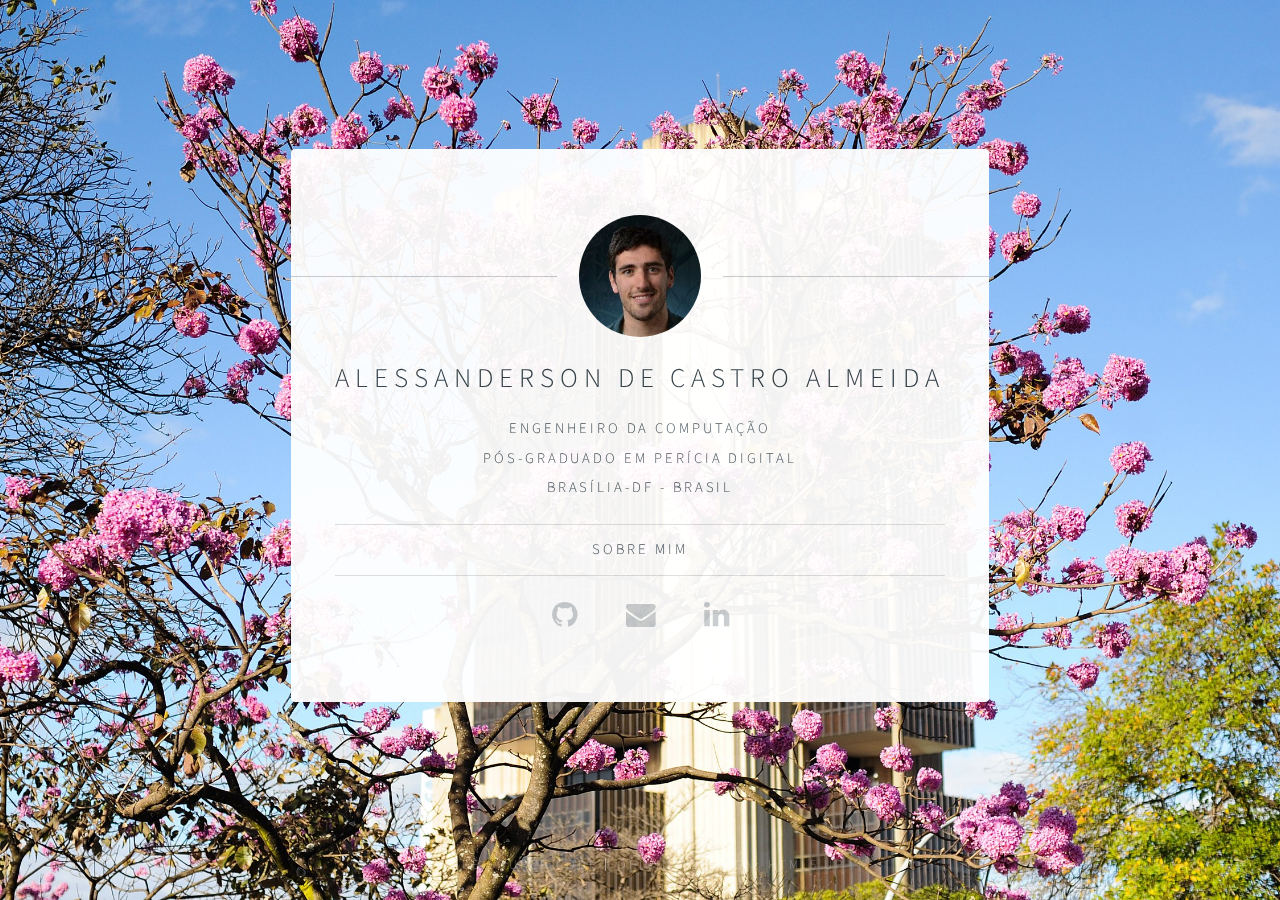
==== index.html @ b4236caa "Initial commit" ====
<!DOCTYPE HTML>
<!--
  Site design based on:
    ==========================
    Identity by HTML5 UP
    html5up.net | @n33co
    Free for personal and commercial use under the CCA 3.0 license (html5up.net/license)
    ==========================
    Flipping card, e-mail, projects and general hacking by Phil Ewels.
-->
<html>
    <head>
        <title>Alessanderson de Castro Almeida</title>
        <meta charset="utf-8" />
        <meta name="viewport" content="width=device-width, initial-scale=1" />
        <!--[if lte IE 8]><script src="assets/js/html5shiv.js"></script><![endif]-->
        <link rel="stylesheet" href="assets/css/main.css" />
        <!--[if lte IE 9]><link rel="stylesheet" href="assets/css/ie9.css" /><![endif]-->
        <!--[if lte IE 8]><link rel="stylesheet" href="assets/css/ie8.css" /><![endif]-->
        <noscript><link rel="stylesheet" href="assets/css/noscript.css" /></noscript>
    </head>
    <body class="is-loading">

        <!-- Wrapper -->
            <div id="wrapper">

                <!-- Main -->
                <div id="main">
                    <div class="front">
                        <header>
                            <span class="avatar"><img src="images/alessanderson.jpg" width="122" height="122" /></span>
                            <h1>Alessanderson de Castro Almeida</h1>
                            <p>Engenheiro da Computa&ccedil;&atilde;o <br />
                                P&oacute;s-Graduado em Per&iacute;cia Digital <br />
                                Bras&iacute;lia-DF - Brasil
                            </p>
                        </header>
                        
                        <nav>
                            <!-- <a href="#">Artigos</a> -->
                            <a href="#aboutme" class="flipper">Sobre Mim</a>
                            <!-- <a href="#publications" class="flipper">Publica&ccedil;&otilde;es</a> -->
                        </nav>
                        
                        <footer>
                            <ul class="icons">
                                <li><a href="https://github.com/alessanderson/" class="fa-github">GitHub: @alessanderson</a></li>
                                <li><a href="mailto:contato@alessanderson.com.br" class="fa-envelope">contato(@)alessanderson.com.br</a></li>
                                <li><a href="https://linkedin.com/in/alessanderson" class="fa-linkedin">LinkedIn</a></li>
                            </ul>
                            <span id="linkHoverText"></span>
                        </footer>
                    
                    </div>
                    <div class="back">
                        <section id="aboutme">
                            <header>
                                <span class="avatar"><img src="images/cody.jpg" width="122" height="122" /></span>
                            </header>
                            <div class="card_wrapper">
                                <p> 
                                    Experi&ecirc;ncia em atividades de TIC (tecnologia da informa&ccedil;&atilde;o e comunica&ccedil;&otilde;es) no servi&ccedil;o p&uacute;blico brasileiro desde 2008. <br />
                                    Foco em atividades relacionadas &agrave; infraestrutura e seguran&ccedil;a de TIC. <br/>
                                    Mais detalhes na minha p&aacute;gina do <a href="https://linkedin.com/in/alessanderson">LinkedIn</a> 
                                </p>
                            <a href="#" class="button flipper">Voltar</a>
                            </div>
                        </section>
                        
                        <section id="publications" style="display:none;">
                            <h2>Publica&ccedil;&otilde;es</h2>
                            <div class="card_wrapper">
                                <h3>2019</h3>
                                  <li><a href="#">Publicacao1</a></li>
                                  <li><a href="#">Publicacao2</a></li>
                                  <h3>2020</h3>
                                  <li><a href="#">Publicacao3></li>
                                  <li><a href="#">Publicacao4></li>
                                  <h3>2021</h3>
                                  <li><a href="#">Publicacao5></li>
                            </div>
                            <a href="#" class="button flipper">Back</a>
                        </section>
                    </div>
                </div>

                <!-- Footer -->
                    <footer id="footer">
                        <ul class="copyright">
                            <li><a href="https://github.com/alessanderson/alessanderson.github.io">See source code</a></li><li>Original Design: <a href="http://html5up.net">HTML5 UP</a></li>
                        </ul>
                    </footer>

            </div>
            <script src="https://ajax.googleapis.com/ajax/libs/jquery/1.12.2/jquery.min.js"></script>
            <script src="assets/js/main.js"></script>

    </body>
</html>
---- assets/css/main.css ----
@charset "UTF-8";
@import url(font-awesome.min.css);
@import url("http://fonts.googleapis.com/css?family=Source+Sans+Pro:300,600");

/*
	Identity by HTML5 UP
	html5up.net | @n33co
	Free for personal and commercial use under the CCA 3.0 license (html5up.net/license)
*/

/* Reset */

	html, body, div, span, applet, object, iframe, h1, h2, h3, h4, h5, h6, p, blockquote, pre, a, abbr, acronym, address, big, cite, code, del, dfn, em, img, ins, kbd, q, s, samp, small, strike, strong, sub, sup, tt, var, b, u, i, center, dl, dt, dd, ol, ul, li, fieldset, form, label, legend, table, caption, tbody, tfoot, thead, tr, th, td, article, aside, canvas, details, embed, figure, figcaption, footer, header, hgroup, menu, nav, output, ruby, section, summary, time, mark, audio, video {
		margin: 0;
		padding: 0;
		border: 0;
		font-size: 100%;
		font: inherit;
		vertical-align: baseline;
	}

	article, aside, details, figcaption, figure, footer, header, hgroup, menu, nav, section {
		display: block;
	}

	body {
		line-height: 1;
	}

	ol, ul {
		list-style: none;
	}

	blockquote, q {
		quotes: none;
	}

	blockquote:before, blockquote:after, q:before, q:after {
		content: '';
		content: none;
	}

	table {
		border-collapse: collapse;
		border-spacing: 0;
	}

	body {
		-webkit-text-size-adjust: none;
	}

/* Box Model */

	*, *:before, *:after {
		-moz-box-sizing: border-box;
		-webkit-box-sizing: border-box;
		box-sizing: border-box;
	}

/* Basic */

	@media screen and (max-width: 480px) {

		html, body {
			min-width: 320px;
		}

	}

	body.is-loading *, body.is-loading *:before, body.is-loading *:after {
		-moz-animation: none !important;
		-webkit-animation: none !important;
		-ms-animation: none !important;
		animation: none !important;
		-moz-transition: none !important;
		-webkit-transition: none !important;
		-ms-transition: none !important;
		transition: none !important;
	}

	html {
		height: 100%;
	}

	body {
		height: 100%;
		background-color: #ffffff;
		background-image: url("../../images/bg.jpg");
		background-image: url("../../images/bg.jpg");
		background-image: url("../../images/bg.jpg");
		background-image: url("../../images/bg.jpg");
		background-repeat: no-repeat;
		background-size:  cover;
		background-position: top center;
		background-attachment: fixed;
	}

		body:after {
			content: '';
			display: block;
			position: fixed;
			top: 0;
			left: 0;
			width: 100%;
			height: inherit;
			opacity: 0;
			z-index: 1;
			background-color: #ffffff;
			background-image: url("images/overlay.png"), -moz-linear-gradient(60deg, rgba(255, 165, 150, 0.5) 5%, rgba(0, 228, 255, 0.35));
			background-image: url("images/overlay.png"), -webkit-linear-gradient(60deg, rgba(255, 165, 150, 0.5) 5%, rgba(0, 228, 255, 0.35));
			background-image: url("images/overlay.png"), -ms-linear-gradient(60deg, rgba(255, 165, 150, 0.5) 5%, rgba(0, 228, 255, 0.35));
			background-image: url("images/overlay.png"), linear-gradient(60deg, rgba(255, 165, 150, 0.5) 5%, rgba(0, 228, 255, 0.35));
			background-repeat: repeat,			no-repeat;
			background-size: 100px 100px, cover;
			background-position: top left,		center center;
			-moz-transition: opacity 1.75s ease-out;
			-webkit-transition: opacity 1.75s ease-out;
			-ms-transition: opacity 1.75s ease-out;
			transition: opacity 1.75s ease-out;
		}

		body.is-loading:after {
			opacity: 1;
		}

/* Type */

	body, input, select, textarea, button {
		color: #414f57;
		font-family: "Source Sans Pro", Helvetica, sans-serif;
		font-size: 14pt;
		font-weight: 300;
		line-height: 2;
		letter-spacing: 0.2em;
		text-transform: uppercase;
	}
	input, select, textarea {
		text-transform: none !important;
		letter-spacing: 1px;
		font-size: 0.6em;
		line-height: 1.5em;
	}

		@media screen and (max-width: 1680px) {

			body, input, select, textarea, button {
				font-size: 11pt;
			}

		}

		@media screen and (max-width: 480px) {

			body, input, select, textarea, button {
				font-size: 10pt;
				line-height: 1.75;
			}

		}

	a {
		-moz-transition: color 0.2s ease, border-color 0.2s ease, background-color 0.2s ease;
		-webkit-transition: color 0.2s ease, border-color 0.2s ease, background-color 0.2s ease;
		-ms-transition: color 0.2s ease, border-color 0.2s ease, background-color 0.2s ease;
		transition: color 0.2s ease, border-color 0.2s ease, background-color 0.2s ease;
		color: inherit;
		text-decoration: none;
	}

		a:before {
			-moz-transition: color 0.2s ease, text-shadow 0.2s ease;
			-webkit-transition: color 0.2s ease, text-shadow 0.2s ease;
			-ms-transition: color 0.2s ease, text-shadow 0.2s ease;
			transition: color 0.2s ease, text-shadow 0.2s ease;
		}

		a:hover {
			color: #58E0FD;
		}

	strong, b {
		color: #313f47;
	}

	em, i {
		font-style: italic;
	}

	p {
		margin: 0 0 1.5em 0;
	}

	h1, h2, h3, h4, h5, h6 {
		color: #313f47;
		line-height: 1.5;
		margin: 0 0 0.75em 0;
	}

		h1 a, h2 a, h3 a, h4 a, h5 a, h6 a {
			color: inherit;
			text-decoration: none;
		}

	h1 {
		font-size: 1.85em;
		letter-spacing: 0.22em;
		margin: 0 0 0.525em 0;
	}

	h2 {
		font-size: 1.25em;
	}

	h3 {
		font-size: 1em;
	}

	h4 {
		font-size: 1em;
	}

	h5 {
		font-size: 1em;
	}

	h6 {
		font-size: 1em;
	}

	@media screen and (max-width: 480px) {

		h1 {
			font-size: 1.65em;
		}

	}

	sub {
		font-size: 0.8em;
		position: relative;
		top: 0.5em;
	}

	sup {
		font-size: 0.8em;
		position: relative;
		top: -0.5em;
	}

	hr {
		border: 0;
		border-bottom: solid 1px #c8cccf;
		margin: 3em 0;
	}

/* Form */

	form {
		margin: 0 0 1.5em 0;
	}

		form > .field {
			margin: 0 0 1.5em 0;
		}

			form > .field > :last-child {
				margin-bottom: 0;
			}

	label {
		color: #313f47;
		display: block;
		font-size: 0.9em;
		margin: 0 0 0.75em 0;
	}

	input[type="text"],
	input[type="password"],
	input[type="email"],
	input[type="tel"],
	select,
	textarea {
		-moz-appearance: none;
		-webkit-appearance: none;
		-ms-appearance: none;
		appearance: none;
		border-radius: 4px;
		border: solid 1px #c8cccf;
		color: inherit;
		display: block;
		outline: 0;
		padding: 0 1em;
		text-decoration: none;
		width: 100%;
	}

		input[type="text"]:invalid,
		input[type="password"]:invalid,
		input[type="email"]:invalid,
		input[type="tel"]:invalid,
		select:invalid,
		textarea:invalid {
			box-shadow: none;
		}

		input[type="text"]:focus,
		input[type="password"]:focus,
		input[type="email"]:focus,
		input[type="tel"]:focus,
		select:focus,
		textarea:focus {
			border-color: #58E0FD;
		}

	.select-wrapper {
		text-decoration: none;
		display: block;
		position: relative;
	}

		.select-wrapper:before {
			content: "";
			-moz-osx-font-smoothing: grayscale;
			-webkit-font-smoothing: antialiased;
			font-family: FontAwesome;
			font-style: normal;
			font-weight: normal;
			text-transform: none !important;
		}

		.select-wrapper:before {
			color: #c8cccf;
			display: block;
			height: 2.75em;
			line-height: 2.75em;
			pointer-events: none;
			position: absolute;
			right: 0;
			text-align: center;
			top: 0;
			width: 2.75em;
		}

		.select-wrapper select::-ms-expand {
			display: none;
		}

	input[type="text"],
	input[type="password"],
	input[type="email"],
	select {
		height: 2.75em;
	}

	textarea {
		padding: 0.75em 1em;
	}

	input[type="checkbox"],
	input[type="radio"] {
		-moz-appearance: none;
		-webkit-appearance: none;
		-ms-appearance: none;
		appearance: none;
		display: block;
		float: left;
		margin-right: -2em;
		opacity: 0;
		width: 1em;
		z-index: -1;
	}

		input[type="checkbox"] + label,
		input[type="radio"] + label {
			text-decoration: none;
			color: #414f57;
			cursor: pointer;
			display: inline-block;
			font-size: 1em;
			font-weight: 300;
			padding-left: 2.4em;
			padding-right: 0.75em;
			position: relative;
		}

			input[type="checkbox"] + label:before,
			input[type="radio"] + label:before {
				-moz-osx-font-smoothing: grayscale;
				-webkit-font-smoothing: antialiased;
				font-family: FontAwesome;
				font-style: normal;
				font-weight: normal;
				text-transform: none !important;
			}

			input[type="checkbox"] + label:before,
			input[type="radio"] + label:before {
				border-radius: 4px;
				border: solid 1px #c8cccf;
				content: '';
				display: inline-block;
				height: 1.65em;
				left: 0;
				line-height: 1.58125em;
				position: absolute;
				text-align: center;
				top: 0.15em;
				width: 1.65em;
			}

		input[type="checkbox"]:checked + label:before,
		input[type="radio"]:checked + label:before {
			color: #58E0FD;
			content: '\f00c';
		}

		input[type="checkbox"]:focus + label:before,
		input[type="radio"]:focus + label:before {
			border-color: #58E0FD;
		}

	input[type="checkbox"] + label:before {
		border-radius: 4px;
	}

	input[type="radio"] + label:before {
		border-radius: 100%;
	}

	::-webkit-input-placeholder {
		color: #616f77 !important;
		opacity: 1.0;
	}

	:-moz-placeholder {
		color: #616f77 !important;
		opacity: 1.0;
	}

	::-moz-placeholder {
		color: #616f77 !important;
		opacity: 1.0;
	}

	:-ms-input-placeholder {
		color: #616f77 !important;
		opacity: 1.0;
	}

	.formerize-placeholder {
		color: #616f77 !important;
		opacity: 1.0;
	}
	
	.g-recaptcha div div {
		margin: 0 auto;
	}

/* Icon */

	.icon {
		text-decoration: none;
		position: relative;
		border-bottom: none;
	}

		.icon:before {
			-moz-osx-font-smoothing: grayscale;
			-webkit-font-smoothing: antialiased;
			font-family: FontAwesome;
			font-style: normal;
			font-weight: normal;
			text-transform: none !important;
		}

		.icon > .label {
			display: none;
		}

/* List */

	ol {
		list-style: decimal;
		margin: 0 0 1.5em 0;
		padding-left: 1.25em;
	}

		ol li {
			padding-left: 0.25em;
		}

	ul {
		list-style: disc;
		margin: 0 0 1.5em 0;
		padding-left: 1em;
	}

		ul li {
			padding-left: 0.5em;
		}

		ul.alt {
			list-style: none;
			padding-left: 0;
		}

			ul.alt li {
				border-top: solid 1px #c8cccf;
				padding: 0.5em 0;
			}

				ul.alt li:first-child {
					border-top: 0;
					padding-top: 0;
				}

		ul.icons {
			cursor: default;
			list-style: none;
			padding-left: 0;
			margin-top: -0.675em;
			margin-bottom: 0;
		}

			ul.icons li {
				display: inline-block;
				padding: 0.675em 0.5em;
			}

				ul.icons li a {
					text-decoration: none;
					position: relative;
					display: block;
					width: 3.75em;
					height: 3.75em;
					border-radius: 100%;
					line-height: 3.75em;
					overflow: hidden;
					text-align: center;
					text-indent: 3.75em;
					white-space: nowrap;
				}
				
				ul.icons li a svg {
					width: 28px;
					height: 28px;
					position: absolute;
					top: 14px;
					left: 14px;
					fill: #c8cccf;
					-moz-transition: fill 0.2s ease-in-out;
					-webkit-transition: fill 0.2s ease-in-out;
					-ms-transition: fill 0.2s ease-in-out;
					transition: fill 0.2s ease-in-out;
				}
        ul.icons li a.gscholar svg {
          top: 16px;
          left: 12px;
        }

					ul.icons li a:before {
						-moz-osx-font-smoothing: grayscale;
						-webkit-font-smoothing: antialiased;
						font-family: FontAwesome;
						font-style: normal;
						font-weight: normal;
						text-transform: none !important;
						color: #c8cccf;
					}

					ul.icons li a:hover:before {
						color: #acacac;
					}
					ul.icons li a:hover svg {
						fill: #acacac;
					}

					ul.icons li a:before {
						position: absolute;
						top: 1px;
						left: 2px;
						width: inherit;
						height: inherit;
						font-size: 1.85rem;
						line-height: inherit;
						text-align: center;
						text-indent: 0;
					}

					ul.icons li a:hover {
						border-color: #58E0FD;
						background-color: #efefef;
					}
					
					#linkHoverText {
						text-transform: none !important;
						display: inline-block;
						overflow: visible;
					}

			@media screen and (max-width: 480px) {

				ul.icons li a:before {
					font-size: 1.5rem;
				}

			}

		ul.actions {
			cursor: default;
			list-style: none;
			padding-left: 0;
		}

			ul.actions li {
				display: inline-block;
				padding: 0 0.75em 0 0;
				vertical-align: middle;
			}

				ul.actions li:last-child {
					padding-right: 0;
				}

	dl {
		margin: 0 0 1.5em 0;
	}

		dl dt {
			display: block;
			margin: 0 0 0.75em 0;
		}

		dl dd {
			margin-left: 1.5em;
		}
		
		
	
	.card_wrapper {
		overflow-y: scroll;
		height: 330px;
    margin-bottom: 30px;
	}
	.card_wrapper::-webkit-scrollbar {
    -webkit-appearance: none;
    width: 7px;
	}
	.card_wrapper::-webkit-scrollbar-thumb {
    border-radius: 4px;
    background-color: rgba(0,0,0,.1);
    -webkit-box-shadow: 0 0 1px rgba(255,255,255,.1);
	}
	ul.project_list, ul.project_list ul {
		list-style-type: none;
		text-align: left;
		font-size: 1.2em;
		margin: 0;
		padding: 0;
	}
	ul.project_list > li {
		margin-bottom: 30px;
		padding:0;
		line-height: 1.3em;
	}
	ul.project_list li img {
		margin-bottom: -35px;
		margin-right: 5px;
	}
	ul.project_list ul li {
		margin-left: 55px;
		text-transform: none !important;
		letter-spacing: 1px;
		font-size: 0.6em;
		line-height: 1.5em;
	}
	#publications .card_wrapper {
		text-align: left;
		text-transform: none !important;
		letter-spacing: 0.5px;
		line-height: 1.5em;
	}
	#publications h3 {
		font-weight: 600;
		font-size: 1.2em;
		padding-top: 10px;
		border-top: 1px solid #dedede;
	}
	#publications .card_wrapper a {
		text-decoration: underline;
	}
	#publications ul {
		list-style-type: none;
		margin: 0;
		padding: 0;
		font-weight: 600
	}
	#publications ul li {
	  margin-bottom: 30px;
		padding: 0 0 0 10px;
		border-left: 2px solid #dedede;
	}
	#publications ul ul {
		font-weight: 300;
	}
	#publications ul ul li {
		margin-bottom: 0;
		padding: 0;
		border-left: none;
	}
	#publications ul ul li {
	  font-size: 0.9em;
	}
	#publications ul ul li:first-child {
	  font-size: 1em;
	}

	
	

/* Button */

	input[type="submit"],
	input[type="reset"],
	input[type="button"],
	button,
	.button {
		-moz-appearance: none;
		-webkit-appearance: none;
		-ms-appearance: none;
		appearance: none;
		-moz-transition: background-color 0.2s ease-in-out, border-color 0.2s ease-in-out, color 0.2s ease-in-out;
		-webkit-transition: background-color 0.2s ease-in-out, border-color 0.2s ease-in-out, color 0.2s ease-in-out;
		-ms-transition: background-color 0.2s ease-in-out, border-color 0.2s ease-in-out, color 0.2s ease-in-out;
		transition: background-color 0.2s ease-in-out, border-color 0.2s ease-in-out, color 0.2s ease-in-out;
		display: inline-block;
		height: 2.75em;
		line-height: 2.75em;
		padding: 0 1.5em;
		background-color: transparent;
		border-radius: 4px;
		border: solid 1px #c8cccf;
		color: #414f57 !important;
		cursor: pointer;
		text-align: center;
		text-decoration: none;
		white-space: nowrap;
	}

		input[type="submit"]:hover,
		input[type="reset"]:hover,
		input[type="button"]:hover,
		button:hover,
		.button:hover {
			border-color: #58E0FD;
			color: #58E0FD !important;
		}

		input[type="submit"].icon,
		input[type="reset"].icon,
		input[type="button"].icon,
		button.icon,
		.button.icon {
			padding-left: 1.35em;
		}

			input[type="submit"].icon:before,
			input[type="reset"].icon:before,
			input[type="button"].icon:before,
			button.icon:before,
			.button.icon:before {
				margin-right: 0.5em;
			}

		input[type="submit"].fit,
		input[type="reset"].fit,
		input[type="button"].fit,
		button.fit,
		.button.fit {
			display: block;
			width: 100%;
			margin: 0 0 0.75em 0;
		}

		input[type="submit"].small,
		input[type="reset"].small,
		input[type="button"].small,
		button.small,
		.button.small {
			font-size: 0.8em;
		}

		input[type="submit"].big,
		input[type="reset"].big,
		input[type="button"].big,
		button.big,
		.button.big {
			font-size: 1.35em;
		}

		input[type="submit"].disabled, input[type="submit"]:disabled,
		input[type="reset"].disabled,
		input[type="reset"]:disabled,
		input[type="button"].disabled,
		input[type="button"]:disabled,
		button.disabled,
		button:disabled,
		.button.disabled,
		.button:disabled {
			-moz-pointer-events: none;
			-webkit-pointer-events: none;
			-ms-pointer-events: none;
			pointer-events: none;
			opacity: 0.5;
		}

/* Main */

	#main {
		position: relative;
		max-width: 100%;
		min-width: 27em;
		cursor: default;
		text-align: center;
		-moz-transform-origin: 50% 50%;
		-webkit-transform-origin: 50% 50%;
		-ms-transform-origin: 50% 50%;
		transform-origin: 50% 50%;
		-moz-transform: rotateX(0deg);
		-webkit-transform: rotateX(0deg);
		-ms-transform: rotateX(0deg);
		transform: rotateX(0deg);
		-moz-transition: opacity 1s ease, -moz-transform 1s ease;
		-webkit-transition: opacity 1s ease, -webkit-transform 1s ease;
		-ms-transition: opacity 1s ease, -ms-transform 1s ease;
		transition: opacity 1s ease, transform 1s ease;
		
		-webkit-transform-style: preserve-3d;
    -moz-transform-style: preserve-3d;
    -o-transform-style: preserve-3d;
    transform-style: preserve-3d;
    -webkit-transform-origin: 50% 50%;
	}
	
	#main .front, #main .back {
		-webkit-backface-visibility: hidden;
    -moz-backface-visibility: hidden;
    -o-backface-visibility: hidden;
    backface-visibility: hidden;
		opacity: 0.95;
		background: #ffffff;
		border-radius: 4px;
	}
	#main .front {
		z-index:2;
		-webkit-transform: rotateY( 0deg );
    -moz-transform: rotateY( 0deg );
    -o-transform: rotateY( 0deg );
    transform: rotateY( 0deg );
		padding: 4.5em 3em 1.5em;
	}
	#main .back {
		-webkit-transform: rotateY( 180deg );
    -moz-transform: rotateY( 180deg );
    -o-transform: rotateY( 180deg );
    transform: rotateY( 180deg );
		position: absolute;
		top:0;
		left:0;
		width: 100%;
		height: 100%;
		padding: 1.5em 3em 1.5em;
	}
	
	#main.flipped {
		-webkit-transform: rotateY( 180deg );
    -moz-transform: rotateY( 180deg );
    -o-transform: rotateY( 180deg );
    transform: rotateY( 180deg );
	}

		#main .avatar {
			position: relative;
			display: block;
			margin-bottom: 1.5em;
		}

			#main .avatar img {
				display: block;
				margin: 0 auto;
				border-radius: 100%;
				box-shadow: 0 0 0 1.5em #ffffff;
			}

			#main .avatar:before {
				content: '';
				display: block;
				position: absolute;
				top: 50%;
				left: -3em;
				width: calc(100% + 6em);
				height: 1px;
				z-index: -1;
				background: #c8cccf;
			}

		@media screen and (max-width: 480px) {

			#main {
				min-width: 0;
				width: 100%;
				padding: 4em 2em 2.5em 2em ;
			}

				#main .avatar:before {
					left: -2em;
					width: calc(100% + 4em);
				}

		}

		body.is-loading #main {
			opacity: 0;
			-moz-transform: rotateX(15deg);
			-webkit-transform: rotateX(15deg);
			-ms-transform: rotateX(15deg);
			transform: rotateX(15deg);
		}
		
		nav {
			border-top: 1px solid #dedede;
			border-bottom: 1px solid #dedede;
			margin-bottom: 10px;
			padding: 10px 0;
		}
		nav a {
			margin: 0 10px;
		}

/* Footer */

	#footer {
		-moz-align-self: -moz-flex-end;
		-webkit-align-self: -webkit-flex-end;
		-ms-align-self: -ms-flex-end;
		align-self: flex-end;
		width: 100%;
		padding: 1.5em 0 0 0;
		color: rgba(255, 255, 255, 0.3);
		cursor: default;
		text-align: center;
	}

		#footer .copyright {
			margin: 0;
			padding: 0;
			font-size: 0.9em;
			list-style: none;
		}

			#footer .copyright li {
				display: inline-block;
				margin: 0 0 0 0.45em;
				padding: 0 0 0 0.85em;
				border-left: solid 1px rgba(255, 255, 255, 0.5);
				line-height: 1;
			}

				#footer .copyright li:first-child {
					border-left: 0;
				}

/* Wrapper */

	#wrapper {
		display: -moz-flex;
		display: -webkit-flex;
		display: -ms-flex;
		display: flex;
		-moz-align-items: center;
		-webkit-align-items: center;
		-ms-align-items: center;
		align-items: center;
		-moz-justify-content: space-between;
		-webkit-justify-content: space-between;
		-ms-justify-content: space-between;
		justify-content: space-between;
		-moz-flex-direction: column;
		-webkit-flex-direction: column;
		-ms-flex-direction: column;
		flex-direction: column;
		-moz-perspective: 1000px;
		-webkit-perspective: 1000px;
		-ms-perspective: 1000px;
		perspective: 1000px;
		position: relative;
		min-height: 100%;
		padding: 1.5em;
		z-index: 2;
		
		-webkit-perspective: 800px;
		-moz-perspective: 800px;
		-o-perspective: 800px;
		perspective: 800px;
	}

		#wrapper > * {
			z-index: 1;
		}

		#wrapper:before {
			content: '';
			display: block;
		}

		@media screen and (max-width: 360px) {

			#wrapper {
				padding: 0.75em;
			}

		}

		body.is-ie #wrapper {
			height: 100%;
		}
---- assets/css/ie9.css ----
/*
	Identity by HTML5 UP
	html5up.net | @n33co
	Free for personal and commercial use under the CCA 3.0 license (html5up.net/license)
*/

/* Basic */

	body {
		background-image: url("../../images/bg.jpg");
		background-repeat: no-repeat;
		background-size: cover;
		background-position: bottom center;
		background-attachment: fixed;
	}

		body:after {
			display: none;
		}

/* List */

	ul.icons li a:before {
		color: #c8cccf;
	}

	ul.icons li a:hover:before {
		color: #ff7496;
	}

/* Wrapper */

	#wrapper {
		text-align: center;
	}

/* Main */

	#main {
		display: inline-block;
	}
---- assets/css/ie8.css ----
/*
	Identity by HTML5 UP
	html5up.net | @n33co
	Free for personal and commercial use under the CCA 3.0 license (html5up.net/license)
*/

/* List */

	ul.icons li a {
		-ms-behavior: url("assets/js/PIE.htc");
	}

		ul.icons li a:before {
			text-align: center;
			font-size: 26px;
		}

/* Main */

	#main {
		-ms-behavior: url("assets/js/PIE.htc");
	}

		#main .avatar img {
			-ms-behavior: url("assets/js/PIE.htc");
		}

/* Footer */

	#footer {
		color: #fff;
	}

		#footer .copyright li {
			border-left: solid 1px #fff;
		}
---- assets/css/noscript.css ----
/*
	Identity by HTML5 UP
	html5up.net | @n33co
	Free for personal and commercial use under the CCA 3.0 license (html5up.net/license)
*/

/* Basic */

	body:after {
		display: none;
	}

/* Main */

	#main {
		-moz-transform: none !important;
		-webkit-transform: none !important;
		-ms-transform: none !important;
		transform: none !important;
		opacity: 1 !important;
	}
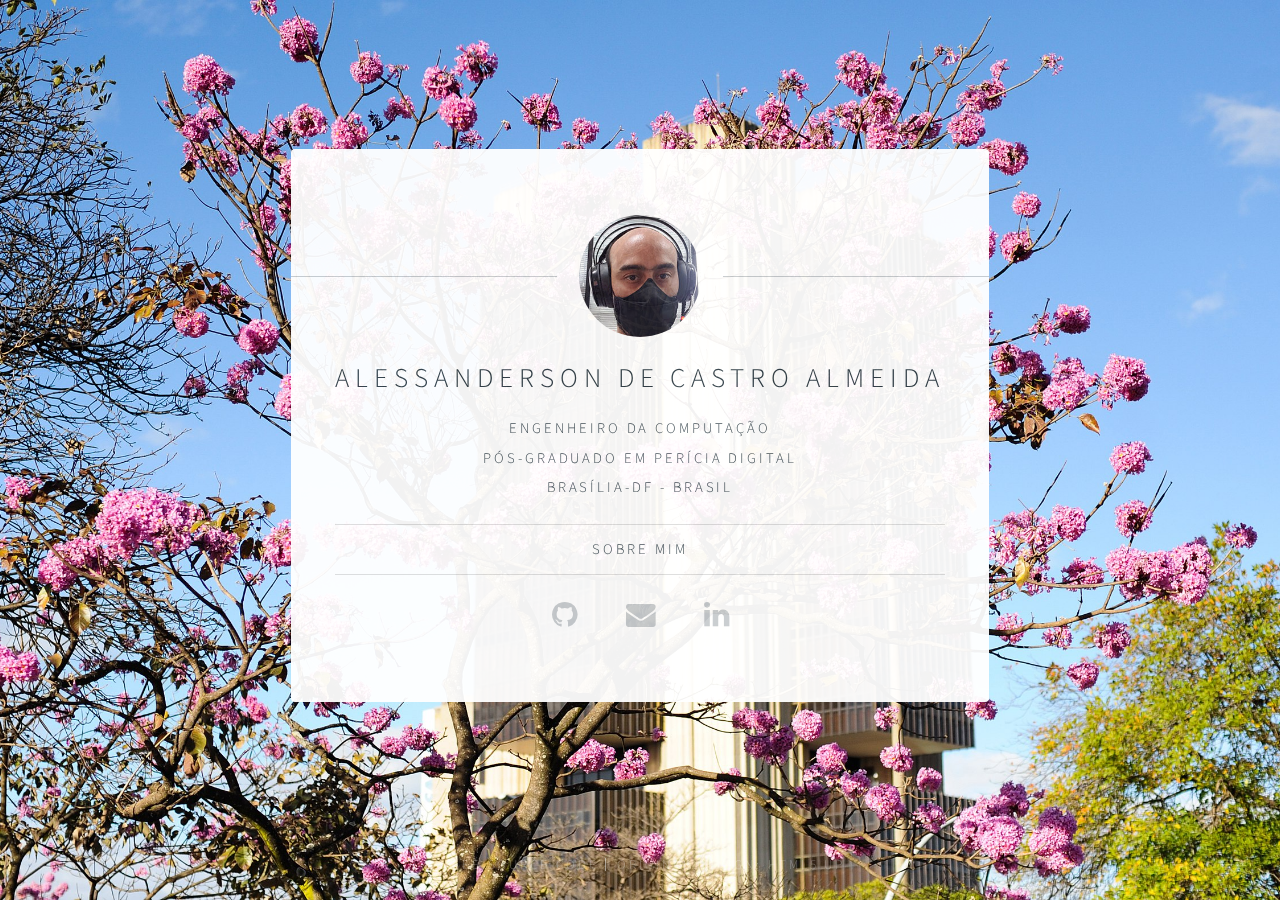
==== commit 73ff0896: "fixing avatar image in flipper" ====
--- a/index.html
+++ b/index.html
@@ -55,7 +55,7 @@
                     <div class="back">
                         <section id="aboutme">
                             <header>
-                                <span class="avatar"><img src="images/cody.jpg" width="122" height="122" /></span>
+                                <span class="avatar"><img src="images/alessanderson.jpg" width="122" height="122" /></span>
                             </header>
                             <div class="card_wrapper">
                                 <p> 
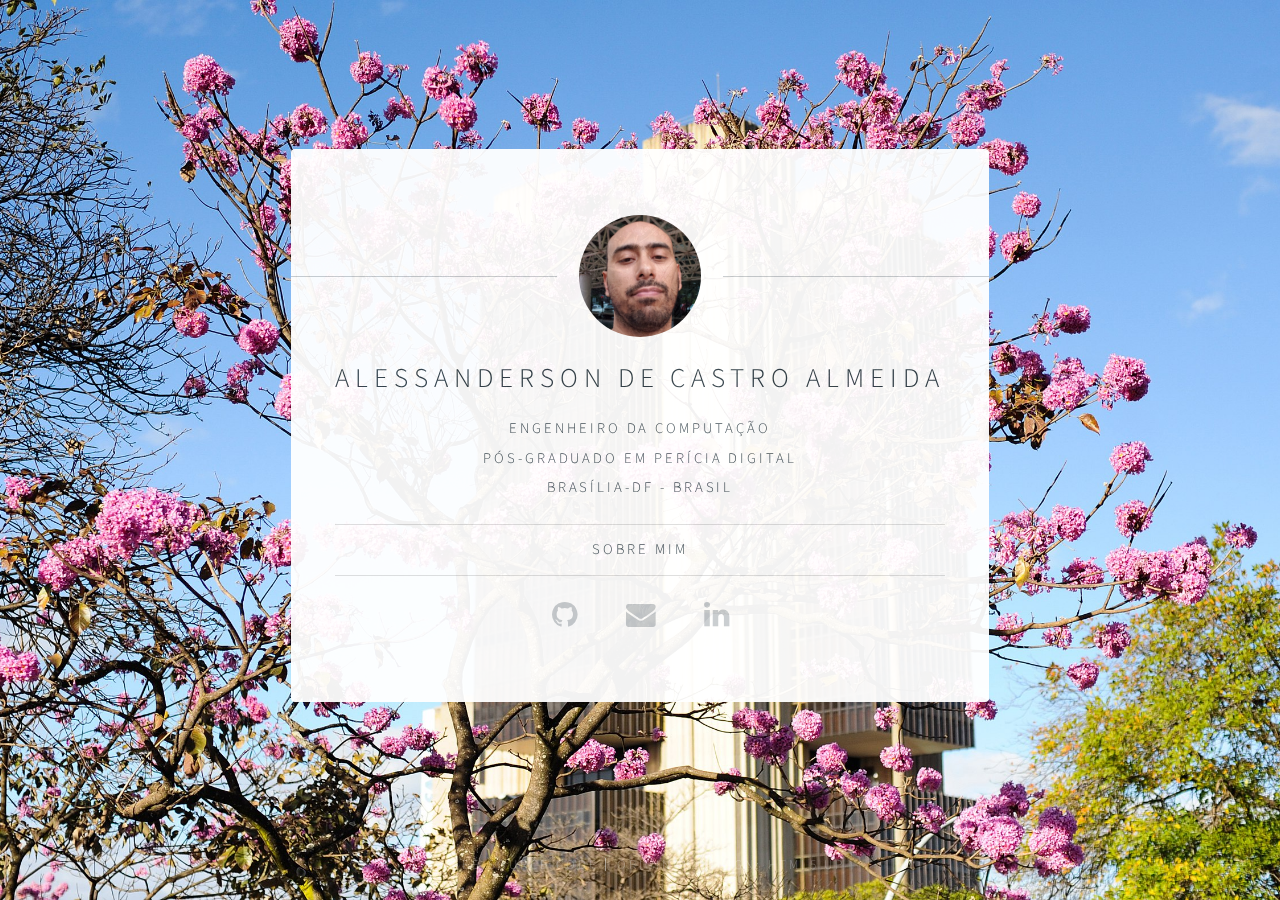
==== commit 05260009: "Change Avatar / Added favicon" ====
--- a/index.html
+++ b/index.html
@@ -1,6 +1,6 @@
 <!DOCTYPE HTML>
 <!--
-  Site design based on:
+Site design based on:
     ==========================
     Identity by HTML5 UP
     html5up.net | @n33co
@@ -10,6 +10,24 @@
 -->
 <html>
     <head>
+        <link rel="apple-touch-icon" sizes="57x57" href="images/apple-icon-57x57.png">
+        <link rel="apple-touch-icon" sizes="60x60" href="images/apple-icon-60x60.png">
+        <link rel="apple-touch-icon" sizes="72x72" href="images/apple-icon-72x72.png">
+        <link rel="apple-touch-icon" sizes="76x76" href="images/apple-icon-76x76.png">
+        <link rel="apple-touch-icon" sizes="114x114" href="images/apple-icon-114x114.png">
+        <link rel="apple-touch-icon" sizes="120x120" href="images/apple-icon-120x120.png">
+        <link rel="apple-touch-icon" sizes="144x144" href="images/apple-icon-144x144.png">
+        <link rel="apple-touch-icon" sizes="152x152" href="images/apple-icon-152x152.png">
+        <link rel="apple-touch-icon" sizes="180x180" href="images/apple-icon-180x180.png">
+        <link rel="icon" type="image/png" sizes="192x192"  href="images/android-icon-192x192.png">
+        <link rel="icon" type="image/png" sizes="32x32" href="images/favicon-32x32.png">
+        <link rel="icon" type="image/png" sizes="96x96" href="images/favicon-96x96.png">
+        <link rel="icon" type="image/png" sizes="16x16" href="images/favicon-16x16.png">
+        <link rel="manifest" href="images/manifest.json">
+        <meta name="msapplication-TileColor" content="#ffffff">
+        <meta name="msapplication-TileImage" content="images/ms-icon-144x144.png">
+        <meta name="theme-color" content="#ffffff">
+        
         <title>Alessanderson de Castro Almeida</title>
         <meta charset="utf-8" />
         <meta name="viewport" content="width=device-width, initial-scale=1" />
@@ -23,12 +41,11 @@
 
         <!-- Wrapper -->
             <div id="wrapper">
-
                 <!-- Main -->
                 <div id="main">
                     <div class="front">
                         <header>
-                            <span class="avatar"><img src="images/alessanderson.jpg" width="122" height="122" /></span>
+                            <span class="avatar"><img src="images/alessanderson.png" width="122" height="122" /></span>
                             <h1>Alessanderson de Castro Almeida</h1>
                             <p>Engenheiro da Computa&ccedil;&atilde;o <br />
                                 P&oacute;s-Graduado em Per&iacute;cia Digital <br />
@@ -55,19 +72,20 @@
                     <div class="back">
                         <section id="aboutme">
                             <header>
-                                <span class="avatar"><img src="images/alessanderson.jpg" width="122" height="122" /></span>
+                                <span class="avatar"><img src="images/alessanderson.png" width="122" height="122" /></span>
                             </header>
                             <div class="card_wrapper">
                                 <p> 
-                                    Experi&ecirc;ncia em atividades de TIC (tecnologia da informa&ccedil;&atilde;o e comunica&ccedil;&otilde;es) no servi&ccedil;o p&uacute;blico brasileiro desde 2008. <br />
-                                    Foco em atividades relacionadas &agrave; infraestrutura e seguran&ccedil;a de TIC. <br/>
+                                    &diamondsuit; Especialista em Infraestrutura e Segurança de TI. <br/>
+                                    &diamondsuit; Ambientes h&iacute;bridos (on-cloud/on-premisses) <br/> 
+                                    &diamondsuit; Sistemas Linux/Windows, Kubernetes, GitOps <br/> <br/>
                                     Mais detalhes na minha p&aacute;gina do <a href="https://linkedin.com/in/alessanderson">LinkedIn</a> 
                                 </p>
                             <a href="#" class="button flipper">Voltar</a>
                             </div>
                         </section>
                         
-                        <section id="publications" style="display:none;">
+                        <!-- <section id="publications" style="display:none;">
                             <h2>Publica&ccedil;&otilde;es</h2>
                             <div class="card_wrapper">
                                 <h3>2019</h3>
@@ -80,20 +98,17 @@
                                   <li><a href="#">Publicacao5></li>
                             </div>
                             <a href="#" class="button flipper">Back</a>
-                        </section>
+                        </section> -->
                     </div>
                 </div>
-
                 <!-- Footer -->
                     <footer id="footer">
                         <ul class="copyright">
                             <li><a href="https://github.com/alessanderson/alessanderson.github.io">See source code</a></li><li>Original Design: <a href="http://html5up.net">HTML5 UP</a></li>
                         </ul>
                     </footer>
-
             </div>
             <script src="https://ajax.googleapis.com/ajax/libs/jquery/1.12.2/jquery.min.js"></script>
             <script src="assets/js/main.js"></script>
-
     </body>
 </html>
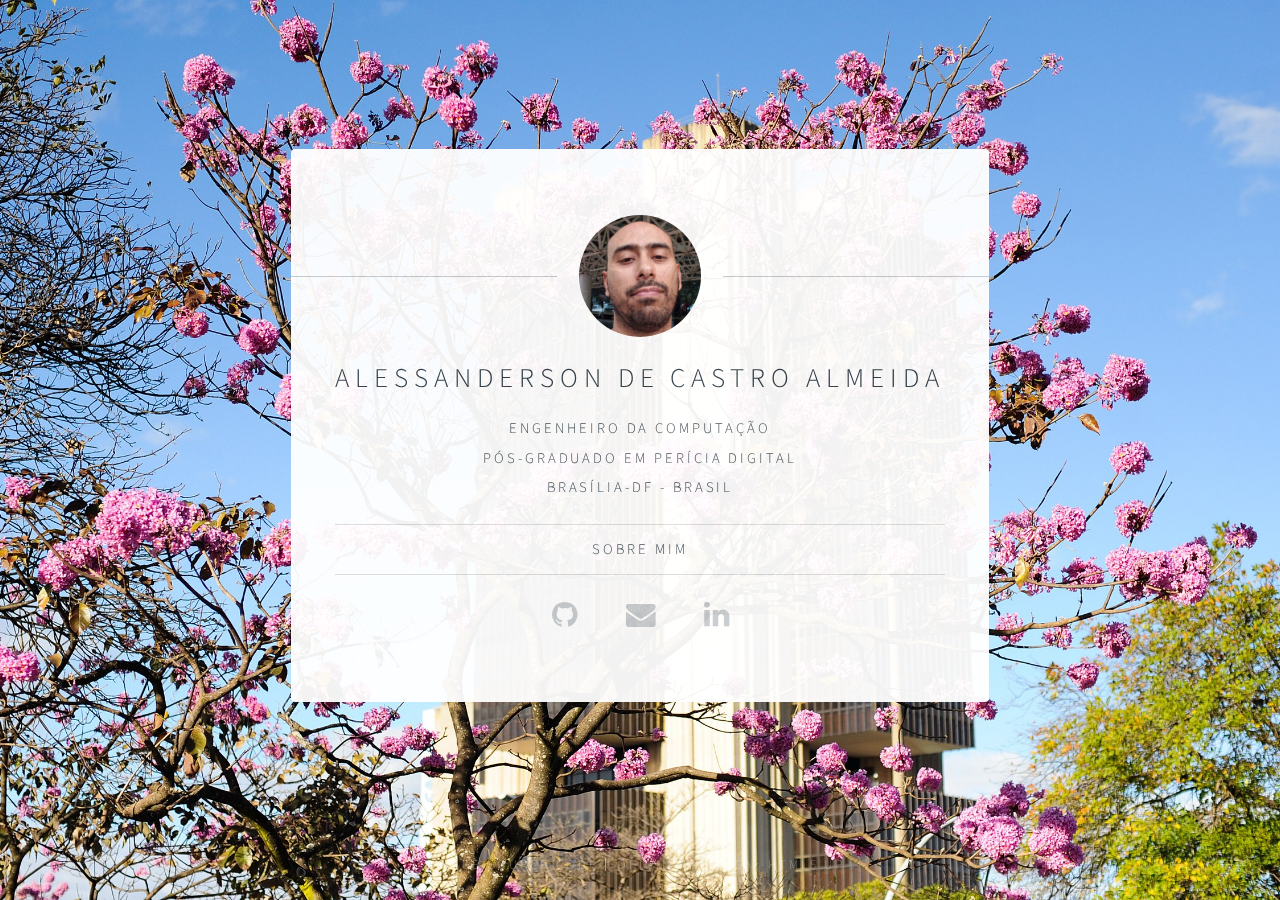
==== commit e2e9e8a4: "Adicionando wiki" ====
--- a/index.html
+++ b/index.html
@@ -1,114 +1,114 @@
-<!DOCTYPE HTML>
-<!--
-Site design based on:
-    ==========================
-    Identity by HTML5 UP
-    html5up.net | @n33co
-    Free for personal and commercial use under the CCA 3.0 license (html5up.net/license)
-    ==========================
-    Flipping card, e-mail, projects and general hacking by Phil Ewels.
--->
-<html>
-    <head>
-        <link rel="apple-touch-icon" sizes="57x57" href="images/apple-icon-57x57.png">
-        <link rel="apple-touch-icon" sizes="60x60" href="images/apple-icon-60x60.png">
-        <link rel="apple-touch-icon" sizes="72x72" href="images/apple-icon-72x72.png">
-        <link rel="apple-touch-icon" sizes="76x76" href="images/apple-icon-76x76.png">
-        <link rel="apple-touch-icon" sizes="114x114" href="images/apple-icon-114x114.png">
-        <link rel="apple-touch-icon" sizes="120x120" href="images/apple-icon-120x120.png">
-        <link rel="apple-touch-icon" sizes="144x144" href="images/apple-icon-144x144.png">
-        <link rel="apple-touch-icon" sizes="152x152" href="images/apple-icon-152x152.png">
-        <link rel="apple-touch-icon" sizes="180x180" href="images/apple-icon-180x180.png">
-        <link rel="icon" type="image/png" sizes="192x192"  href="images/android-icon-192x192.png">
-        <link rel="icon" type="image/png" sizes="32x32" href="images/favicon-32x32.png">
-        <link rel="icon" type="image/png" sizes="96x96" href="images/favicon-96x96.png">
-        <link rel="icon" type="image/png" sizes="16x16" href="images/favicon-16x16.png">
-        <link rel="manifest" href="images/manifest.json">
-        <meta name="msapplication-TileColor" content="#ffffff">
-        <meta name="msapplication-TileImage" content="images/ms-icon-144x144.png">
-        <meta name="theme-color" content="#ffffff">
-        
-        <title>Alessanderson de Castro Almeida</title>
-        <meta charset="utf-8" />
-        <meta name="viewport" content="width=device-width, initial-scale=1" />
-        <!--[if lte IE 8]><script src="assets/js/html5shiv.js"></script><![endif]-->
-        <link rel="stylesheet" href="assets/css/main.css" />
-        <!--[if lte IE 9]><link rel="stylesheet" href="assets/css/ie9.css" /><![endif]-->
-        <!--[if lte IE 8]><link rel="stylesheet" href="assets/css/ie8.css" /><![endif]-->
-        <noscript><link rel="stylesheet" href="assets/css/noscript.css" /></noscript>
-    </head>
-    <body class="is-loading">
-
-        <!-- Wrapper -->
-            <div id="wrapper">
-                <!-- Main -->
-                <div id="main">
-                    <div class="front">
-                        <header>
-                            <span class="avatar"><img src="images/alessanderson.png" width="122" height="122" /></span>
-                            <h1>Alessanderson de Castro Almeida</h1>
-                            <p>Engenheiro da Computa&ccedil;&atilde;o <br />
-                                P&oacute;s-Graduado em Per&iacute;cia Digital <br />
-                                Bras&iacute;lia-DF - Brasil
-                            </p>
-                        </header>
-                        
-                        <nav>
-                            <!-- <a href="#">Artigos</a> -->
-                            <a href="#aboutme" class="flipper">Sobre Mim</a>
-                            <!-- <a href="#publications" class="flipper">Publica&ccedil;&otilde;es</a> -->
-                        </nav>
-                        
-                        <footer>
-                            <ul class="icons">
-                                <li><a href="https://github.com/alessanderson/" class="fa-github">GitHub: @alessanderson</a></li>
-                                <li><a href="mailto:contato@alessanderson.com.br" class="fa-envelope">contato(@)alessanderson.com.br</a></li>
-                                <li><a href="https://linkedin.com/in/alessanderson" class="fa-linkedin">LinkedIn</a></li>
-                            </ul>
-                            <span id="linkHoverText"></span>
-                        </footer>
-                    
-                    </div>
-                    <div class="back">
-                        <section id="aboutme">
-                            <header>
-                                <span class="avatar"><img src="images/alessanderson.png" width="122" height="122" /></span>
-                            </header>
-                            <div class="card_wrapper">
-                                <p> 
-                                    &diamondsuit; Especialista em Infraestrutura e Segurança de TI. <br/>
-                                    &diamondsuit; Ambientes h&iacute;bridos (on-cloud/on-premisses) <br/> 
-                                    &diamondsuit; Sistemas Linux/Windows, Kubernetes, GitOps <br/> <br/>
-                                    Mais detalhes na minha p&aacute;gina do <a href="https://linkedin.com/in/alessanderson">LinkedIn</a> 
-                                </p>
-                            <a href="#" class="button flipper">Voltar</a>
-                            </div>
-                        </section>
-                        
-                        <!-- <section id="publications" style="display:none;">
-                            <h2>Publica&ccedil;&otilde;es</h2>
-                            <div class="card_wrapper">
-                                <h3>2019</h3>
-                                  <li><a href="#">Publicacao1</a></li>
-                                  <li><a href="#">Publicacao2</a></li>
-                                  <h3>2020</h3>
-                                  <li><a href="#">Publicacao3></li>
-                                  <li><a href="#">Publicacao4></li>
-                                  <h3>2021</h3>
-                                  <li><a href="#">Publicacao5></li>
-                            </div>
-                            <a href="#" class="button flipper">Back</a>
-                        </section> -->
-                    </div>
-                </div>
-                <!-- Footer -->
-                    <footer id="footer">
-                        <ul class="copyright">
-                            <li><a href="https://github.com/alessanderson/alessanderson.github.io">See source code</a></li><li>Original Design: <a href="http://html5up.net">HTML5 UP</a></li>
-                        </ul>
-                    </footer>
-            </div>
-            <script src="https://ajax.googleapis.com/ajax/libs/jquery/1.12.2/jquery.min.js"></script>
-            <script src="assets/js/main.js"></script>
-    </body>
-</html>
+<!DOCTYPE HTML>
+<!--
+Site design based on:
+    ==========================
+    Identity by HTML5 UP
+    html5up.net | @n33co
+    Free for personal and commercial use under the CCA 3.0 license (html5up.net/license)
+    ==========================
+    Flipping card, e-mail, projects and general hacking by Phil Ewels.
+-->
+<html>
+    <head>
+        <link rel="apple-touch-icon" sizes="57x57" href="images/apple-icon-57x57.png">
+        <link rel="apple-touch-icon" sizes="60x60" href="images/apple-icon-60x60.png">
+        <link rel="apple-touch-icon" sizes="72x72" href="images/apple-icon-72x72.png">
+        <link rel="apple-touch-icon" sizes="76x76" href="images/apple-icon-76x76.png">
+        <link rel="apple-touch-icon" sizes="114x114" href="images/apple-icon-114x114.png">
+        <link rel="apple-touch-icon" sizes="120x120" href="images/apple-icon-120x120.png">
+        <link rel="apple-touch-icon" sizes="144x144" href="images/apple-icon-144x144.png">
+        <link rel="apple-touch-icon" sizes="152x152" href="images/apple-icon-152x152.png">
+        <link rel="apple-touch-icon" sizes="180x180" href="images/apple-icon-180x180.png">
+        <link rel="icon" type="image/png" sizes="192x192"  href="images/android-icon-192x192.png">
+        <link rel="icon" type="image/png" sizes="32x32" href="images/favicon-32x32.png">
+        <link rel="icon" type="image/png" sizes="96x96" href="images/favicon-96x96.png">
+        <link rel="icon" type="image/png" sizes="16x16" href="images/favicon-16x16.png">
+        <link rel="manifest" href="images/manifest.json">
+        <meta name="msapplication-TileColor" content="#ffffff">
+        <meta name="msapplication-TileImage" content="images/ms-icon-144x144.png">
+        <meta name="theme-color" content="#ffffff">
+        
+        <title>Alessanderson de Castro Almeida</title>
+        <meta charset="utf-8" />
+        <meta name="viewport" content="width=device-width, initial-scale=1" />
+        <!--[if lte IE 8]><script src="assets/js/html5shiv.js"></script><![endif]-->
+        <link rel="stylesheet" href="assets/css/main.css" />
+        <!--[if lte IE 9]><link rel="stylesheet" href="assets/css/ie9.css" /><![endif]-->
+        <!--[if lte IE 8]><link rel="stylesheet" href="assets/css/ie8.css" /><![endif]-->
+        <noscript><link rel="stylesheet" href="assets/css/noscript.css" /></noscript>
+    </head>
+    <body class="is-loading">
+
+        <!-- Wrapper -->
+            <div id="wrapper">
+                <!-- Main -->
+                <div id="main">
+                    <div class="front">
+                        <header>
+                            <span class="avatar"><img src="images/alessanderson.png" width="122" height="122" /></span>
+                            <h1>Alessanderson de Castro Almeida</h1>
+                            <p>Engenheiro da Computa&ccedil;&atilde;o <br />
+                                P&oacute;s-Graduado em Per&iacute;cia Digital <br />
+                                Bras&iacute;lia-DF - Brasil
+                            </p>
+                        </header>
+                        
+                        <nav>
+                            <!-- <a href="#">Artigos</a> -->
+                            <a href="#aboutme" class="flipper">Sobre Mim</a>
+                            <!-- <a href="#publications" class="flipper">Publica&ccedil;&otilde;es</a> -->
+                        </nav>
+                        
+                        <footer>
+                            <ul class="icons">
+                                <li><a href="https://github.com/alessanderson/" class="fa-github">GitHub: @alessanderson</a></li>
+                                <li><a href="mailto:contato@alessanderson.com.br" class="fa-envelope">contato(@)alessanderson.com.br</a></li>
+                                <li><a href="https://linkedin.com/in/alessanderson" class="fa-linkedin">LinkedIn</a></li>
+                            </ul>
+                            <span id="linkHoverText"></span>
+                        </footer>
+                    
+                    </div>
+                    <div class="back">
+                        <section id="aboutme">
+                            <header>
+                                <span class="avatar"><img src="images/alessanderson.png" width="122" height="122" /></span>
+                            </header>
+                            <div class="card_wrapper">
+                                <p> 
+                                    &diamondsuit; Especialista em Infraestrutura e Segurança de TI. <br/>
+                                    &diamondsuit; Ambientes h&iacute;bridos (on-cloud/on-premisses) <br/> 
+                                    &diamondsuit; Sistemas Linux/Windows, Kubernetes, GitOps <br/> <br/>
+                                    Mais detalhes na minha p&aacute;gina do <a href="https://linkedin.com/in/alessanderson">LinkedIn</a> 
+                                </p>
+                            <a href="#" class="button flipper">Voltar</a>
+                            </div>
+                        </section>
+                        
+                        <!-- <section id="publications" style="display:none;">
+                            <h2>Publica&ccedil;&otilde;es</h2>
+                            <div class="card_wrapper">
+                                <h3>2019</h3>
+                                  <li><a href="#">Publicacao1</a></li>
+                                  <li><a href="#">Publicacao2</a></li>
+                                  <h3>2020</h3>
+                                  <li><a href="#">Publicacao3></li>
+                                  <li><a href="#">Publicacao4></li>
+                                  <h3>2021</h3>
+                                  <li><a href="#">Publicacao5></li>
+                            </div>
+                            <a href="#" class="button flipper">Back</a>
+                        </section> -->
+                    </div>
+                </div>
+                <!-- Footer -->
+                    <footer id="footer">
+                        <ul class="copyright">
+                            <li><a href="https://github.com/alessanderson/alessanderson.github.io">See source code</a></li><li>Original Design: <a href="http://html5up.net">HTML5 UP</a></li>
+                        </ul>
+                    </footer>
+            </div>
+            <script src="https://ajax.googleapis.com/ajax/libs/jquery/1.12.2/jquery.min.js"></script>
+            <script src="assets/js/main.js"></script>
+    </body>
+</html>
--- a/assets/css/main.css
+++ b/assets/css/main.css
@@ -1,1026 +1,1026 @@
-@charset "UTF-8";
-@import url(font-awesome.min.css);
-@import url("http://fonts.googleapis.com/css?family=Source+Sans+Pro:300,600");
-
-/*
-	Identity by HTML5 UP
-	html5up.net | @n33co
-	Free for personal and commercial use under the CCA 3.0 license (html5up.net/license)
-*/
-
-/* Reset */
-
-	html, body, div, span, applet, object, iframe, h1, h2, h3, h4, h5, h6, p, blockquote, pre, a, abbr, acronym, address, big, cite, code, del, dfn, em, img, ins, kbd, q, s, samp, small, strike, strong, sub, sup, tt, var, b, u, i, center, dl, dt, dd, ol, ul, li, fieldset, form, label, legend, table, caption, tbody, tfoot, thead, tr, th, td, article, aside, canvas, details, embed, figure, figcaption, footer, header, hgroup, menu, nav, output, ruby, section, summary, time, mark, audio, video {
-		margin: 0;
-		padding: 0;
-		border: 0;
-		font-size: 100%;
-		font: inherit;
-		vertical-align: baseline;
-	}
-
-	article, aside, details, figcaption, figure, footer, header, hgroup, menu, nav, section {
-		display: block;
-	}
-
-	body {
-		line-height: 1;
-	}
-
-	ol, ul {
-		list-style: none;
-	}
-
-	blockquote, q {
-		quotes: none;
-	}
-
-	blockquote:before, blockquote:after, q:before, q:after {
-		content: '';
-		content: none;
-	}
-
-	table {
-		border-collapse: collapse;
-		border-spacing: 0;
-	}
-
-	body {
-		-webkit-text-size-adjust: none;
-	}
-
-/* Box Model */
-
-	*, *:before, *:after {
-		-moz-box-sizing: border-box;
-		-webkit-box-sizing: border-box;
-		box-sizing: border-box;
-	}
-
-/* Basic */
-
-	@media screen and (max-width: 480px) {
-
-		html, body {
-			min-width: 320px;
-		}
-
-	}
-
-	body.is-loading *, body.is-loading *:before, body.is-loading *:after {
-		-moz-animation: none !important;
-		-webkit-animation: none !important;
-		-ms-animation: none !important;
-		animation: none !important;
-		-moz-transition: none !important;
-		-webkit-transition: none !important;
-		-ms-transition: none !important;
-		transition: none !important;
-	}
-
-	html {
-		height: 100%;
-	}
-
-	body {
-		height: 100%;
-		background-color: #ffffff;
-		background-image: url("../../images/bg.jpg");
-		background-image: url("../../images/bg.jpg");
-		background-image: url("../../images/bg.jpg");
-		background-image: url("../../images/bg.jpg");
-		background-repeat: no-repeat;
-		background-size:  cover;
-		background-position: top center;
-		background-attachment: fixed;
-	}
-
-		body:after {
-			content: '';
-			display: block;
-			position: fixed;
-			top: 0;
-			left: 0;
-			width: 100%;
-			height: inherit;
-			opacity: 0;
-			z-index: 1;
-			background-color: #ffffff;
-			background-image: url("images/overlay.png"), -moz-linear-gradient(60deg, rgba(255, 165, 150, 0.5) 5%, rgba(0, 228, 255, 0.35));
-			background-image: url("images/overlay.png"), -webkit-linear-gradient(60deg, rgba(255, 165, 150, 0.5) 5%, rgba(0, 228, 255, 0.35));
-			background-image: url("images/overlay.png"), -ms-linear-gradient(60deg, rgba(255, 165, 150, 0.5) 5%, rgba(0, 228, 255, 0.35));
-			background-image: url("images/overlay.png"), linear-gradient(60deg, rgba(255, 165, 150, 0.5) 5%, rgba(0, 228, 255, 0.35));
-			background-repeat: repeat,			no-repeat;
-			background-size: 100px 100px, cover;
-			background-position: top left,		center center;
-			-moz-transition: opacity 1.75s ease-out;
-			-webkit-transition: opacity 1.75s ease-out;
-			-ms-transition: opacity 1.75s ease-out;
-			transition: opacity 1.75s ease-out;
-		}
-
-		body.is-loading:after {
-			opacity: 1;
-		}
-
-/* Type */
-
-	body, input, select, textarea, button {
-		color: #414f57;
-		font-family: "Source Sans Pro", Helvetica, sans-serif;
-		font-size: 14pt;
-		font-weight: 300;
-		line-height: 2;
-		letter-spacing: 0.2em;
-		text-transform: uppercase;
-	}
-	input, select, textarea {
-		text-transform: none !important;
-		letter-spacing: 1px;
-		font-size: 0.6em;
-		line-height: 1.5em;
-	}
-
-		@media screen and (max-width: 1680px) {
-
-			body, input, select, textarea, button {
-				font-size: 11pt;
-			}
-
-		}
-
-		@media screen and (max-width: 480px) {
-
-			body, input, select, textarea, button {
-				font-size: 10pt;
-				line-height: 1.75;
-			}
-
-		}
-
-	a {
-		-moz-transition: color 0.2s ease, border-color 0.2s ease, background-color 0.2s ease;
-		-webkit-transition: color 0.2s ease, border-color 0.2s ease, background-color 0.2s ease;
-		-ms-transition: color 0.2s ease, border-color 0.2s ease, background-color 0.2s ease;
-		transition: color 0.2s ease, border-color 0.2s ease, background-color 0.2s ease;
-		color: inherit;
-		text-decoration: none;
-	}
-
-		a:before {
-			-moz-transition: color 0.2s ease, text-shadow 0.2s ease;
-			-webkit-transition: color 0.2s ease, text-shadow 0.2s ease;
-			-ms-transition: color 0.2s ease, text-shadow 0.2s ease;
-			transition: color 0.2s ease, text-shadow 0.2s ease;
-		}
-
-		a:hover {
-			color: #58E0FD;
-		}
-
-	strong, b {
-		color: #313f47;
-	}
-
-	em, i {
-		font-style: italic;
-	}
-
-	p {
-		margin: 0 0 1.5em 0;
-	}
-
-	h1, h2, h3, h4, h5, h6 {
-		color: #313f47;
-		line-height: 1.5;
-		margin: 0 0 0.75em 0;
-	}
-
-		h1 a, h2 a, h3 a, h4 a, h5 a, h6 a {
-			color: inherit;
-			text-decoration: none;
-		}
-
-	h1 {
-		font-size: 1.85em;
-		letter-spacing: 0.22em;
-		margin: 0 0 0.525em 0;
-	}
-
-	h2 {
-		font-size: 1.25em;
-	}
-
-	h3 {
-		font-size: 1em;
-	}
-
-	h4 {
-		font-size: 1em;
-	}
-
-	h5 {
-		font-size: 1em;
-	}
-
-	h6 {
-		font-size: 1em;
-	}
-
-	@media screen and (max-width: 480px) {
-
-		h1 {
-			font-size: 1.65em;
-		}
-
-	}
-
-	sub {
-		font-size: 0.8em;
-		position: relative;
-		top: 0.5em;
-	}
-
-	sup {
-		font-size: 0.8em;
-		position: relative;
-		top: -0.5em;
-	}
-
-	hr {
-		border: 0;
-		border-bottom: solid 1px #c8cccf;
-		margin: 3em 0;
-	}
-
-/* Form */
-
-	form {
-		margin: 0 0 1.5em 0;
-	}
-
-		form > .field {
-			margin: 0 0 1.5em 0;
-		}
-
-			form > .field > :last-child {
-				margin-bottom: 0;
-			}
-
-	label {
-		color: #313f47;
-		display: block;
-		font-size: 0.9em;
-		margin: 0 0 0.75em 0;
-	}
-
-	input[type="text"],
-	input[type="password"],
-	input[type="email"],
-	input[type="tel"],
-	select,
-	textarea {
-		-moz-appearance: none;
-		-webkit-appearance: none;
-		-ms-appearance: none;
-		appearance: none;
-		border-radius: 4px;
-		border: solid 1px #c8cccf;
-		color: inherit;
-		display: block;
-		outline: 0;
-		padding: 0 1em;
-		text-decoration: none;
-		width: 100%;
-	}
-
-		input[type="text"]:invalid,
-		input[type="password"]:invalid,
-		input[type="email"]:invalid,
-		input[type="tel"]:invalid,
-		select:invalid,
-		textarea:invalid {
-			box-shadow: none;
-		}
-
-		input[type="text"]:focus,
-		input[type="password"]:focus,
-		input[type="email"]:focus,
-		input[type="tel"]:focus,
-		select:focus,
-		textarea:focus {
-			border-color: #58E0FD;
-		}
-
-	.select-wrapper {
-		text-decoration: none;
-		display: block;
-		position: relative;
-	}
-
-		.select-wrapper:before {
-			content: "";
-			-moz-osx-font-smoothing: grayscale;
-			-webkit-font-smoothing: antialiased;
-			font-family: FontAwesome;
-			font-style: normal;
-			font-weight: normal;
-			text-transform: none !important;
-		}
-
-		.select-wrapper:before {
-			color: #c8cccf;
-			display: block;
-			height: 2.75em;
-			line-height: 2.75em;
-			pointer-events: none;
-			position: absolute;
-			right: 0;
-			text-align: center;
-			top: 0;
-			width: 2.75em;
-		}
-
-		.select-wrapper select::-ms-expand {
-			display: none;
-		}
-
-	input[type="text"],
-	input[type="password"],
-	input[type="email"],
-	select {
-		height: 2.75em;
-	}
-
-	textarea {
-		padding: 0.75em 1em;
-	}
-
-	input[type="checkbox"],
-	input[type="radio"] {
-		-moz-appearance: none;
-		-webkit-appearance: none;
-		-ms-appearance: none;
-		appearance: none;
-		display: block;
-		float: left;
-		margin-right: -2em;
-		opacity: 0;
-		width: 1em;
-		z-index: -1;
-	}
-
-		input[type="checkbox"] + label,
-		input[type="radio"] + label {
-			text-decoration: none;
-			color: #414f57;
-			cursor: pointer;
-			display: inline-block;
-			font-size: 1em;
-			font-weight: 300;
-			padding-left: 2.4em;
-			padding-right: 0.75em;
-			position: relative;
-		}
-
-			input[type="checkbox"] + label:before,
-			input[type="radio"] + label:before {
-				-moz-osx-font-smoothing: grayscale;
-				-webkit-font-smoothing: antialiased;
-				font-family: FontAwesome;
-				font-style: normal;
-				font-weight: normal;
-				text-transform: none !important;
-			}
-
-			input[type="checkbox"] + label:before,
-			input[type="radio"] + label:before {
-				border-radius: 4px;
-				border: solid 1px #c8cccf;
-				content: '';
-				display: inline-block;
-				height: 1.65em;
-				left: 0;
-				line-height: 1.58125em;
-				position: absolute;
-				text-align: center;
-				top: 0.15em;
-				width: 1.65em;
-			}
-
-		input[type="checkbox"]:checked + label:before,
-		input[type="radio"]:checked + label:before {
-			color: #58E0FD;
-			content: '\f00c';
-		}
-
-		input[type="checkbox"]:focus + label:before,
-		input[type="radio"]:focus + label:before {
-			border-color: #58E0FD;
-		}
-
-	input[type="checkbox"] + label:before {
-		border-radius: 4px;
-	}
-
-	input[type="radio"] + label:before {
-		border-radius: 100%;
-	}
-
-	::-webkit-input-placeholder {
-		color: #616f77 !important;
-		opacity: 1.0;
-	}
-
-	:-moz-placeholder {
-		color: #616f77 !important;
-		opacity: 1.0;
-	}
-
-	::-moz-placeholder {
-		color: #616f77 !important;
-		opacity: 1.0;
-	}
-
-	:-ms-input-placeholder {
-		color: #616f77 !important;
-		opacity: 1.0;
-	}
-
-	.formerize-placeholder {
-		color: #616f77 !important;
-		opacity: 1.0;
-	}
-	
-	.g-recaptcha div div {
-		margin: 0 auto;
-	}
-
-/* Icon */
-
-	.icon {
-		text-decoration: none;
-		position: relative;
-		border-bottom: none;
-	}
-
-		.icon:before {
-			-moz-osx-font-smoothing: grayscale;
-			-webkit-font-smoothing: antialiased;
-			font-family: FontAwesome;
-			font-style: normal;
-			font-weight: normal;
-			text-transform: none !important;
-		}
-
-		.icon > .label {
-			display: none;
-		}
-
-/* List */
-
-	ol {
-		list-style: decimal;
-		margin: 0 0 1.5em 0;
-		padding-left: 1.25em;
-	}
-
-		ol li {
-			padding-left: 0.25em;
-		}
-
-	ul {
-		list-style: disc;
-		margin: 0 0 1.5em 0;
-		padding-left: 1em;
-	}
-
-		ul li {
-			padding-left: 0.5em;
-		}
-
-		ul.alt {
-			list-style: none;
-			padding-left: 0;
-		}
-
-			ul.alt li {
-				border-top: solid 1px #c8cccf;
-				padding: 0.5em 0;
-			}
-
-				ul.alt li:first-child {
-					border-top: 0;
-					padding-top: 0;
-				}
-
-		ul.icons {
-			cursor: default;
-			list-style: none;
-			padding-left: 0;
-			margin-top: -0.675em;
-			margin-bottom: 0;
-		}
-
-			ul.icons li {
-				display: inline-block;
-				padding: 0.675em 0.5em;
-			}
-
-				ul.icons li a {
-					text-decoration: none;
-					position: relative;
-					display: block;
-					width: 3.75em;
-					height: 3.75em;
-					border-radius: 100%;
-					line-height: 3.75em;
-					overflow: hidden;
-					text-align: center;
-					text-indent: 3.75em;
-					white-space: nowrap;
-				}
-				
-				ul.icons li a svg {
-					width: 28px;
-					height: 28px;
-					position: absolute;
-					top: 14px;
-					left: 14px;
-					fill: #c8cccf;
-					-moz-transition: fill 0.2s ease-in-out;
-					-webkit-transition: fill 0.2s ease-in-out;
-					-ms-transition: fill 0.2s ease-in-out;
-					transition: fill 0.2s ease-in-out;
-				}
-        ul.icons li a.gscholar svg {
-          top: 16px;
-          left: 12px;
-        }
-
-					ul.icons li a:before {
-						-moz-osx-font-smoothing: grayscale;
-						-webkit-font-smoothing: antialiased;
-						font-family: FontAwesome;
-						font-style: normal;
-						font-weight: normal;
-						text-transform: none !important;
-						color: #c8cccf;
-					}
-
-					ul.icons li a:hover:before {
-						color: #acacac;
-					}
-					ul.icons li a:hover svg {
-						fill: #acacac;
-					}
-
-					ul.icons li a:before {
-						position: absolute;
-						top: 1px;
-						left: 2px;
-						width: inherit;
-						height: inherit;
-						font-size: 1.85rem;
-						line-height: inherit;
-						text-align: center;
-						text-indent: 0;
-					}
-
-					ul.icons li a:hover {
-						border-color: #58E0FD;
-						background-color: #efefef;
-					}
-					
-					#linkHoverText {
-						text-transform: none !important;
-						display: inline-block;
-						overflow: visible;
-					}
-
-			@media screen and (max-width: 480px) {
-
-				ul.icons li a:before {
-					font-size: 1.5rem;
-				}
-
-			}
-
-		ul.actions {
-			cursor: default;
-			list-style: none;
-			padding-left: 0;
-		}
-
-			ul.actions li {
-				display: inline-block;
-				padding: 0 0.75em 0 0;
-				vertical-align: middle;
-			}
-
-				ul.actions li:last-child {
-					padding-right: 0;
-				}
-
-	dl {
-		margin: 0 0 1.5em 0;
-	}
-
-		dl dt {
-			display: block;
-			margin: 0 0 0.75em 0;
-		}
-
-		dl dd {
-			margin-left: 1.5em;
-		}
-		
-		
-	
-	.card_wrapper {
-		overflow-y: scroll;
-		height: 330px;
-    margin-bottom: 30px;
-	}
-	.card_wrapper::-webkit-scrollbar {
-    -webkit-appearance: none;
-    width: 7px;
-	}
-	.card_wrapper::-webkit-scrollbar-thumb {
-    border-radius: 4px;
-    background-color: rgba(0,0,0,.1);
-    -webkit-box-shadow: 0 0 1px rgba(255,255,255,.1);
-	}
-	ul.project_list, ul.project_list ul {
-		list-style-type: none;
-		text-align: left;
-		font-size: 1.2em;
-		margin: 0;
-		padding: 0;
-	}
-	ul.project_list > li {
-		margin-bottom: 30px;
-		padding:0;
-		line-height: 1.3em;
-	}
-	ul.project_list li img {
-		margin-bottom: -35px;
-		margin-right: 5px;
-	}
-	ul.project_list ul li {
-		margin-left: 55px;
-		text-transform: none !important;
-		letter-spacing: 1px;
-		font-size: 0.6em;
-		line-height: 1.5em;
-	}
-	#publications .card_wrapper {
-		text-align: left;
-		text-transform: none !important;
-		letter-spacing: 0.5px;
-		line-height: 1.5em;
-	}
-	#publications h3 {
-		font-weight: 600;
-		font-size: 1.2em;
-		padding-top: 10px;
-		border-top: 1px solid #dedede;
-	}
-	#publications .card_wrapper a {
-		text-decoration: underline;
-	}
-	#publications ul {
-		list-style-type: none;
-		margin: 0;
-		padding: 0;
-		font-weight: 600
-	}
-	#publications ul li {
-	  margin-bottom: 30px;
-		padding: 0 0 0 10px;
-		border-left: 2px solid #dedede;
-	}
-	#publications ul ul {
-		font-weight: 300;
-	}
-	#publications ul ul li {
-		margin-bottom: 0;
-		padding: 0;
-		border-left: none;
-	}
-	#publications ul ul li {
-	  font-size: 0.9em;
-	}
-	#publications ul ul li:first-child {
-	  font-size: 1em;
-	}
-
-	
-	
-
-/* Button */
-
-	input[type="submit"],
-	input[type="reset"],
-	input[type="button"],
-	button,
-	.button {
-		-moz-appearance: none;
-		-webkit-appearance: none;
-		-ms-appearance: none;
-		appearance: none;
-		-moz-transition: background-color 0.2s ease-in-out, border-color 0.2s ease-in-out, color 0.2s ease-in-out;
-		-webkit-transition: background-color 0.2s ease-in-out, border-color 0.2s ease-in-out, color 0.2s ease-in-out;
-		-ms-transition: background-color 0.2s ease-in-out, border-color 0.2s ease-in-out, color 0.2s ease-in-out;
-		transition: background-color 0.2s ease-in-out, border-color 0.2s ease-in-out, color 0.2s ease-in-out;
-		display: inline-block;
-		height: 2.75em;
-		line-height: 2.75em;
-		padding: 0 1.5em;
-		background-color: transparent;
-		border-radius: 4px;
-		border: solid 1px #c8cccf;
-		color: #414f57 !important;
-		cursor: pointer;
-		text-align: center;
-		text-decoration: none;
-		white-space: nowrap;
-	}
-
-		input[type="submit"]:hover,
-		input[type="reset"]:hover,
-		input[type="button"]:hover,
-		button:hover,
-		.button:hover {
-			border-color: #58E0FD;
-			color: #58E0FD !important;
-		}
-
-		input[type="submit"].icon,
-		input[type="reset"].icon,
-		input[type="button"].icon,
-		button.icon,
-		.button.icon {
-			padding-left: 1.35em;
-		}
-
-			input[type="submit"].icon:before,
-			input[type="reset"].icon:before,
-			input[type="button"].icon:before,
-			button.icon:before,
-			.button.icon:before {
-				margin-right: 0.5em;
-			}
-
-		input[type="submit"].fit,
-		input[type="reset"].fit,
-		input[type="button"].fit,
-		button.fit,
-		.button.fit {
-			display: block;
-			width: 100%;
-			margin: 0 0 0.75em 0;
-		}
-
-		input[type="submit"].small,
-		input[type="reset"].small,
-		input[type="button"].small,
-		button.small,
-		.button.small {
-			font-size: 0.8em;
-		}
-
-		input[type="submit"].big,
-		input[type="reset"].big,
-		input[type="button"].big,
-		button.big,
-		.button.big {
-			font-size: 1.35em;
-		}
-
-		input[type="submit"].disabled, input[type="submit"]:disabled,
-		input[type="reset"].disabled,
-		input[type="reset"]:disabled,
-		input[type="button"].disabled,
-		input[type="button"]:disabled,
-		button.disabled,
-		button:disabled,
-		.button.disabled,
-		.button:disabled {
-			-moz-pointer-events: none;
-			-webkit-pointer-events: none;
-			-ms-pointer-events: none;
-			pointer-events: none;
-			opacity: 0.5;
-		}
-
-/* Main */
-
-	#main {
-		position: relative;
-		max-width: 100%;
-		min-width: 27em;
-		cursor: default;
-		text-align: center;
-		-moz-transform-origin: 50% 50%;
-		-webkit-transform-origin: 50% 50%;
-		-ms-transform-origin: 50% 50%;
-		transform-origin: 50% 50%;
-		-moz-transform: rotateX(0deg);
-		-webkit-transform: rotateX(0deg);
-		-ms-transform: rotateX(0deg);
-		transform: rotateX(0deg);
-		-moz-transition: opacity 1s ease, -moz-transform 1s ease;
-		-webkit-transition: opacity 1s ease, -webkit-transform 1s ease;
-		-ms-transition: opacity 1s ease, -ms-transform 1s ease;
-		transition: opacity 1s ease, transform 1s ease;
-		
-		-webkit-transform-style: preserve-3d;
-    -moz-transform-style: preserve-3d;
-    -o-transform-style: preserve-3d;
-    transform-style: preserve-3d;
-    -webkit-transform-origin: 50% 50%;
-	}
-	
-	#main .front, #main .back {
-		-webkit-backface-visibility: hidden;
-    -moz-backface-visibility: hidden;
-    -o-backface-visibility: hidden;
-    backface-visibility: hidden;
-		opacity: 0.95;
-		background: #ffffff;
-		border-radius: 4px;
-	}
-	#main .front {
-		z-index:2;
-		-webkit-transform: rotateY( 0deg );
-    -moz-transform: rotateY( 0deg );
-    -o-transform: rotateY( 0deg );
-    transform: rotateY( 0deg );
-		padding: 4.5em 3em 1.5em;
-	}
-	#main .back {
-		-webkit-transform: rotateY( 180deg );
-    -moz-transform: rotateY( 180deg );
-    -o-transform: rotateY( 180deg );
-    transform: rotateY( 180deg );
-		position: absolute;
-		top:0;
-		left:0;
-		width: 100%;
-		height: 100%;
-		padding: 1.5em 3em 1.5em;
-	}
-	
-	#main.flipped {
-		-webkit-transform: rotateY( 180deg );
-    -moz-transform: rotateY( 180deg );
-    -o-transform: rotateY( 180deg );
-    transform: rotateY( 180deg );
-	}
-
-		#main .avatar {
-			position: relative;
-			display: block;
-			margin-bottom: 1.5em;
-		}
-
-			#main .avatar img {
-				display: block;
-				margin: 0 auto;
-				border-radius: 100%;
-				box-shadow: 0 0 0 1.5em #ffffff;
-			}
-
-			#main .avatar:before {
-				content: '';
-				display: block;
-				position: absolute;
-				top: 50%;
-				left: -3em;
-				width: calc(100% + 6em);
-				height: 1px;
-				z-index: -1;
-				background: #c8cccf;
-			}
-
-		@media screen and (max-width: 480px) {
-
-			#main {
-				min-width: 0;
-				width: 100%;
-				padding: 4em 2em 2.5em 2em ;
-			}
-
-				#main .avatar:before {
-					left: -2em;
-					width: calc(100% + 4em);
-				}
-
-		}
-
-		body.is-loading #main {
-			opacity: 0;
-			-moz-transform: rotateX(15deg);
-			-webkit-transform: rotateX(15deg);
-			-ms-transform: rotateX(15deg);
-			transform: rotateX(15deg);
-		}
-		
-		nav {
-			border-top: 1px solid #dedede;
-			border-bottom: 1px solid #dedede;
-			margin-bottom: 10px;
-			padding: 10px 0;
-		}
-		nav a {
-			margin: 0 10px;
-		}
-
-/* Footer */
-
-	#footer {
-		-moz-align-self: -moz-flex-end;
-		-webkit-align-self: -webkit-flex-end;
-		-ms-align-self: -ms-flex-end;
-		align-self: flex-end;
-		width: 100%;
-		padding: 1.5em 0 0 0;
-		color: rgba(255, 255, 255, 0.3);
-		cursor: default;
-		text-align: center;
-	}
-
-		#footer .copyright {
-			margin: 0;
-			padding: 0;
-			font-size: 0.9em;
-			list-style: none;
-		}
-
-			#footer .copyright li {
-				display: inline-block;
-				margin: 0 0 0 0.45em;
-				padding: 0 0 0 0.85em;
-				border-left: solid 1px rgba(255, 255, 255, 0.5);
-				line-height: 1;
-			}
-
-				#footer .copyright li:first-child {
-					border-left: 0;
-				}
-
-/* Wrapper */
-
-	#wrapper {
-		display: -moz-flex;
-		display: -webkit-flex;
-		display: -ms-flex;
-		display: flex;
-		-moz-align-items: center;
-		-webkit-align-items: center;
-		-ms-align-items: center;
-		align-items: center;
-		-moz-justify-content: space-between;
-		-webkit-justify-content: space-between;
-		-ms-justify-content: space-between;
-		justify-content: space-between;
-		-moz-flex-direction: column;
-		-webkit-flex-direction: column;
-		-ms-flex-direction: column;
-		flex-direction: column;
-		-moz-perspective: 1000px;
-		-webkit-perspective: 1000px;
-		-ms-perspective: 1000px;
-		perspective: 1000px;
-		position: relative;
-		min-height: 100%;
-		padding: 1.5em;
-		z-index: 2;
-		
-		-webkit-perspective: 800px;
-		-moz-perspective: 800px;
-		-o-perspective: 800px;
-		perspective: 800px;
-	}
-
-		#wrapper > * {
-			z-index: 1;
-		}
-
-		#wrapper:before {
-			content: '';
-			display: block;
-		}
-
-		@media screen and (max-width: 360px) {
-
-			#wrapper {
-				padding: 0.75em;
-			}
-
-		}
-
-		body.is-ie #wrapper {
-			height: 100%;
+@charset "UTF-8";
+@import url(font-awesome.min.css);
+@import url("http://fonts.googleapis.com/css?family=Source+Sans+Pro:300,600");
+
+/*
+	Identity by HTML5 UP
+	html5up.net | @n33co
+	Free for personal and commercial use under the CCA 3.0 license (html5up.net/license)
+*/
+
+/* Reset */
+
+	html, body, div, span, applet, object, iframe, h1, h2, h3, h4, h5, h6, p, blockquote, pre, a, abbr, acronym, address, big, cite, code, del, dfn, em, img, ins, kbd, q, s, samp, small, strike, strong, sub, sup, tt, var, b, u, i, center, dl, dt, dd, ol, ul, li, fieldset, form, label, legend, table, caption, tbody, tfoot, thead, tr, th, td, article, aside, canvas, details, embed, figure, figcaption, footer, header, hgroup, menu, nav, output, ruby, section, summary, time, mark, audio, video {
+		margin: 0;
+		padding: 0;
+		border: 0;
+		font-size: 100%;
+		font: inherit;
+		vertical-align: baseline;
+	}
+
+	article, aside, details, figcaption, figure, footer, header, hgroup, menu, nav, section {
+		display: block;
+	}
+
+	body {
+		line-height: 1;
+	}
+
+	ol, ul {
+		list-style: none;
+	}
+
+	blockquote, q {
+		quotes: none;
+	}
+
+	blockquote:before, blockquote:after, q:before, q:after {
+		content: '';
+		content: none;
+	}
+
+	table {
+		border-collapse: collapse;
+		border-spacing: 0;
+	}
+
+	body {
+		-webkit-text-size-adjust: none;
+	}
+
+/* Box Model */
+
+	*, *:before, *:after {
+		-moz-box-sizing: border-box;
+		-webkit-box-sizing: border-box;
+		box-sizing: border-box;
+	}
+
+/* Basic */
+
+	@media screen and (max-width: 480px) {
+
+		html, body {
+			min-width: 320px;
+		}
+
+	}
+
+	body.is-loading *, body.is-loading *:before, body.is-loading *:after {
+		-moz-animation: none !important;
+		-webkit-animation: none !important;
+		-ms-animation: none !important;
+		animation: none !important;
+		-moz-transition: none !important;
+		-webkit-transition: none !important;
+		-ms-transition: none !important;
+		transition: none !important;
+	}
+
+	html {
+		height: 100%;
+	}
+
+	body {
+		height: 100%;
+		background-color: #ffffff;
+		background-image: url("../../images/bg.jpg");
+		background-image: url("../../images/bg.jpg");
+		background-image: url("../../images/bg.jpg");
+		background-image: url("../../images/bg.jpg");
+		background-repeat: no-repeat;
+		background-size:  cover;
+		background-position: top center;
+		background-attachment: fixed;
+	}
+
+		body:after {
+			content: '';
+			display: block;
+			position: fixed;
+			top: 0;
+			left: 0;
+			width: 100%;
+			height: inherit;
+			opacity: 0;
+			z-index: 1;
+			background-color: #ffffff;
+			background-image: url("images/overlay.png"), -moz-linear-gradient(60deg, rgba(255, 165, 150, 0.5) 5%, rgba(0, 228, 255, 0.35));
+			background-image: url("images/overlay.png"), -webkit-linear-gradient(60deg, rgba(255, 165, 150, 0.5) 5%, rgba(0, 228, 255, 0.35));
+			background-image: url("images/overlay.png"), -ms-linear-gradient(60deg, rgba(255, 165, 150, 0.5) 5%, rgba(0, 228, 255, 0.35));
+			background-image: url("images/overlay.png"), linear-gradient(60deg, rgba(255, 165, 150, 0.5) 5%, rgba(0, 228, 255, 0.35));
+			background-repeat: repeat,			no-repeat;
+			background-size: 100px 100px, cover;
+			background-position: top left,		center center;
+			-moz-transition: opacity 1.75s ease-out;
+			-webkit-transition: opacity 1.75s ease-out;
+			-ms-transition: opacity 1.75s ease-out;
+			transition: opacity 1.75s ease-out;
+		}
+
+		body.is-loading:after {
+			opacity: 1;
+		}
+
+/* Type */
+
+	body, input, select, textarea, button {
+		color: #414f57;
+		font-family: "Source Sans Pro", Helvetica, sans-serif;
+		font-size: 14pt;
+		font-weight: 300;
+		line-height: 2;
+		letter-spacing: 0.2em;
+		text-transform: uppercase;
+	}
+	input, select, textarea {
+		text-transform: none !important;
+		letter-spacing: 1px;
+		font-size: 0.6em;
+		line-height: 1.5em;
+	}
+
+		@media screen and (max-width: 1680px) {
+
+			body, input, select, textarea, button {
+				font-size: 11pt;
+			}
+
+		}
+
+		@media screen and (max-width: 480px) {
+
+			body, input, select, textarea, button {
+				font-size: 10pt;
+				line-height: 1.75;
+			}
+
+		}
+
+	a {
+		-moz-transition: color 0.2s ease, border-color 0.2s ease, background-color 0.2s ease;
+		-webkit-transition: color 0.2s ease, border-color 0.2s ease, background-color 0.2s ease;
+		-ms-transition: color 0.2s ease, border-color 0.2s ease, background-color 0.2s ease;
+		transition: color 0.2s ease, border-color 0.2s ease, background-color 0.2s ease;
+		color: inherit;
+		text-decoration: none;
+	}
+
+		a:before {
+			-moz-transition: color 0.2s ease, text-shadow 0.2s ease;
+			-webkit-transition: color 0.2s ease, text-shadow 0.2s ease;
+			-ms-transition: color 0.2s ease, text-shadow 0.2s ease;
+			transition: color 0.2s ease, text-shadow 0.2s ease;
+		}
+
+		a:hover {
+			color: #58E0FD;
+		}
+
+	strong, b {
+		color: #313f47;
+	}
+
+	em, i {
+		font-style: italic;
+	}
+
+	p {
+		margin: 0 0 1.5em 0;
+	}
+
+	h1, h2, h3, h4, h5, h6 {
+		color: #313f47;
+		line-height: 1.5;
+		margin: 0 0 0.75em 0;
+	}
+
+		h1 a, h2 a, h3 a, h4 a, h5 a, h6 a {
+			color: inherit;
+			text-decoration: none;
+		}
+
+	h1 {
+		font-size: 1.85em;
+		letter-spacing: 0.22em;
+		margin: 0 0 0.525em 0;
+	}
+
+	h2 {
+		font-size: 1.25em;
+	}
+
+	h3 {
+		font-size: 1em;
+	}
+
+	h4 {
+		font-size: 1em;
+	}
+
+	h5 {
+		font-size: 1em;
+	}
+
+	h6 {
+		font-size: 1em;
+	}
+
+	@media screen and (max-width: 480px) {
+
+		h1 {
+			font-size: 1.65em;
+		}
+
+	}
+
+	sub {
+		font-size: 0.8em;
+		position: relative;
+		top: 0.5em;
+	}
+
+	sup {
+		font-size: 0.8em;
+		position: relative;
+		top: -0.5em;
+	}
+
+	hr {
+		border: 0;
+		border-bottom: solid 1px #c8cccf;
+		margin: 3em 0;
+	}
+
+/* Form */
+
+	form {
+		margin: 0 0 1.5em 0;
+	}
+
+		form > .field {
+			margin: 0 0 1.5em 0;
+		}
+
+			form > .field > :last-child {
+				margin-bottom: 0;
+			}
+
+	label {
+		color: #313f47;
+		display: block;
+		font-size: 0.9em;
+		margin: 0 0 0.75em 0;
+	}
+
+	input[type="text"],
+	input[type="password"],
+	input[type="email"],
+	input[type="tel"],
+	select,
+	textarea {
+		-moz-appearance: none;
+		-webkit-appearance: none;
+		-ms-appearance: none;
+		appearance: none;
+		border-radius: 4px;
+		border: solid 1px #c8cccf;
+		color: inherit;
+		display: block;
+		outline: 0;
+		padding: 0 1em;
+		text-decoration: none;
+		width: 100%;
+	}
+
+		input[type="text"]:invalid,
+		input[type="password"]:invalid,
+		input[type="email"]:invalid,
+		input[type="tel"]:invalid,
+		select:invalid,
+		textarea:invalid {
+			box-shadow: none;
+		}
+
+		input[type="text"]:focus,
+		input[type="password"]:focus,
+		input[type="email"]:focus,
+		input[type="tel"]:focus,
+		select:focus,
+		textarea:focus {
+			border-color: #58E0FD;
+		}
+
+	.select-wrapper {
+		text-decoration: none;
+		display: block;
+		position: relative;
+	}
+
+		.select-wrapper:before {
+			content: "";
+			-moz-osx-font-smoothing: grayscale;
+			-webkit-font-smoothing: antialiased;
+			font-family: FontAwesome;
+			font-style: normal;
+			font-weight: normal;
+			text-transform: none !important;
+		}
+
+		.select-wrapper:before {
+			color: #c8cccf;
+			display: block;
+			height: 2.75em;
+			line-height: 2.75em;
+			pointer-events: none;
+			position: absolute;
+			right: 0;
+			text-align: center;
+			top: 0;
+			width: 2.75em;
+		}
+
+		.select-wrapper select::-ms-expand {
+			display: none;
+		}
+
+	input[type="text"],
+	input[type="password"],
+	input[type="email"],
+	select {
+		height: 2.75em;
+	}
+
+	textarea {
+		padding: 0.75em 1em;
+	}
+
+	input[type="checkbox"],
+	input[type="radio"] {
+		-moz-appearance: none;
+		-webkit-appearance: none;
+		-ms-appearance: none;
+		appearance: none;
+		display: block;
+		float: left;
+		margin-right: -2em;
+		opacity: 0;
+		width: 1em;
+		z-index: -1;
+	}
+
+		input[type="checkbox"] + label,
+		input[type="radio"] + label {
+			text-decoration: none;
+			color: #414f57;
+			cursor: pointer;
+			display: inline-block;
+			font-size: 1em;
+			font-weight: 300;
+			padding-left: 2.4em;
+			padding-right: 0.75em;
+			position: relative;
+		}
+
+			input[type="checkbox"] + label:before,
+			input[type="radio"] + label:before {
+				-moz-osx-font-smoothing: grayscale;
+				-webkit-font-smoothing: antialiased;
+				font-family: FontAwesome;
+				font-style: normal;
+				font-weight: normal;
+				text-transform: none !important;
+			}
+
+			input[type="checkbox"] + label:before,
+			input[type="radio"] + label:before {
+				border-radius: 4px;
+				border: solid 1px #c8cccf;
+				content: '';
+				display: inline-block;
+				height: 1.65em;
+				left: 0;
+				line-height: 1.58125em;
+				position: absolute;
+				text-align: center;
+				top: 0.15em;
+				width: 1.65em;
+			}
+
+		input[type="checkbox"]:checked + label:before,
+		input[type="radio"]:checked + label:before {
+			color: #58E0FD;
+			content: '\f00c';
+		}
+
+		input[type="checkbox"]:focus + label:before,
+		input[type="radio"]:focus + label:before {
+			border-color: #58E0FD;
+		}
+
+	input[type="checkbox"] + label:before {
+		border-radius: 4px;
+	}
+
+	input[type="radio"] + label:before {
+		border-radius: 100%;
+	}
+
+	::-webkit-input-placeholder {
+		color: #616f77 !important;
+		opacity: 1.0;
+	}
+
+	:-moz-placeholder {
+		color: #616f77 !important;
+		opacity: 1.0;
+	}
+
+	::-moz-placeholder {
+		color: #616f77 !important;
+		opacity: 1.0;
+	}
+
+	:-ms-input-placeholder {
+		color: #616f77 !important;
+		opacity: 1.0;
+	}
+
+	.formerize-placeholder {
+		color: #616f77 !important;
+		opacity: 1.0;
+	}
+	
+	.g-recaptcha div div {
+		margin: 0 auto;
+	}
+
+/* Icon */
+
+	.icon {
+		text-decoration: none;
+		position: relative;
+		border-bottom: none;
+	}
+
+		.icon:before {
+			-moz-osx-font-smoothing: grayscale;
+			-webkit-font-smoothing: antialiased;
+			font-family: FontAwesome;
+			font-style: normal;
+			font-weight: normal;
+			text-transform: none !important;
+		}
+
+		.icon > .label {
+			display: none;
+		}
+
+/* List */
+
+	ol {
+		list-style: decimal;
+		margin: 0 0 1.5em 0;
+		padding-left: 1.25em;
+	}
+
+		ol li {
+			padding-left: 0.25em;
+		}
+
+	ul {
+		list-style: disc;
+		margin: 0 0 1.5em 0;
+		padding-left: 1em;
+	}
+
+		ul li {
+			padding-left: 0.5em;
+		}
+
+		ul.alt {
+			list-style: none;
+			padding-left: 0;
+		}
+
+			ul.alt li {
+				border-top: solid 1px #c8cccf;
+				padding: 0.5em 0;
+			}
+
+				ul.alt li:first-child {
+					border-top: 0;
+					padding-top: 0;
+				}
+
+		ul.icons {
+			cursor: default;
+			list-style: none;
+			padding-left: 0;
+			margin-top: -0.675em;
+			margin-bottom: 0;
+		}
+
+			ul.icons li {
+				display: inline-block;
+				padding: 0.675em 0.5em;
+			}
+
+				ul.icons li a {
+					text-decoration: none;
+					position: relative;
+					display: block;
+					width: 3.75em;
+					height: 3.75em;
+					border-radius: 100%;
+					line-height: 3.75em;
+					overflow: hidden;
+					text-align: center;
+					text-indent: 3.75em;
+					white-space: nowrap;
+				}
+				
+				ul.icons li a svg {
+					width: 28px;
+					height: 28px;
+					position: absolute;
+					top: 14px;
+					left: 14px;
+					fill: #c8cccf;
+					-moz-transition: fill 0.2s ease-in-out;
+					-webkit-transition: fill 0.2s ease-in-out;
+					-ms-transition: fill 0.2s ease-in-out;
+					transition: fill 0.2s ease-in-out;
+				}
+        ul.icons li a.gscholar svg {
+          top: 16px;
+          left: 12px;
+        }
+
+					ul.icons li a:before {
+						-moz-osx-font-smoothing: grayscale;
+						-webkit-font-smoothing: antialiased;
+						font-family: FontAwesome;
+						font-style: normal;
+						font-weight: normal;
+						text-transform: none !important;
+						color: #c8cccf;
+					}
+
+					ul.icons li a:hover:before {
+						color: #acacac;
+					}
+					ul.icons li a:hover svg {
+						fill: #acacac;
+					}
+
+					ul.icons li a:before {
+						position: absolute;
+						top: 1px;
+						left: 2px;
+						width: inherit;
+						height: inherit;
+						font-size: 1.85rem;
+						line-height: inherit;
+						text-align: center;
+						text-indent: 0;
+					}
+
+					ul.icons li a:hover {
+						border-color: #58E0FD;
+						background-color: #efefef;
+					}
+					
+					#linkHoverText {
+						text-transform: none !important;
+						display: inline-block;
+						overflow: visible;
+					}
+
+			@media screen and (max-width: 480px) {
+
+				ul.icons li a:before {
+					font-size: 1.5rem;
+				}
+
+			}
+
+		ul.actions {
+			cursor: default;
+			list-style: none;
+			padding-left: 0;
+		}
+
+			ul.actions li {
+				display: inline-block;
+				padding: 0 0.75em 0 0;
+				vertical-align: middle;
+			}
+
+				ul.actions li:last-child {
+					padding-right: 0;
+				}
+
+	dl {
+		margin: 0 0 1.5em 0;
+	}
+
+		dl dt {
+			display: block;
+			margin: 0 0 0.75em 0;
+		}
+
+		dl dd {
+			margin-left: 1.5em;
+		}
+		
+		
+	
+	.card_wrapper {
+		overflow-y: scroll;
+		height: 330px;
+    margin-bottom: 30px;
+	}
+	.card_wrapper::-webkit-scrollbar {
+    -webkit-appearance: none;
+    width: 7px;
+	}
+	.card_wrapper::-webkit-scrollbar-thumb {
+    border-radius: 4px;
+    background-color: rgba(0,0,0,.1);
+    -webkit-box-shadow: 0 0 1px rgba(255,255,255,.1);
+	}
+	ul.project_list, ul.project_list ul {
+		list-style-type: none;
+		text-align: left;
+		font-size: 1.2em;
+		margin: 0;
+		padding: 0;
+	}
+	ul.project_list > li {
+		margin-bottom: 30px;
+		padding:0;
+		line-height: 1.3em;
+	}
+	ul.project_list li img {
+		margin-bottom: -35px;
+		margin-right: 5px;
+	}
+	ul.project_list ul li {
+		margin-left: 55px;
+		text-transform: none !important;
+		letter-spacing: 1px;
+		font-size: 0.6em;
+		line-height: 1.5em;
+	}
+	#publications .card_wrapper {
+		text-align: left;
+		text-transform: none !important;
+		letter-spacing: 0.5px;
+		line-height: 1.5em;
+	}
+	#publications h3 {
+		font-weight: 600;
+		font-size: 1.2em;
+		padding-top: 10px;
+		border-top: 1px solid #dedede;
+	}
+	#publications .card_wrapper a {
+		text-decoration: underline;
+	}
+	#publications ul {
+		list-style-type: none;
+		margin: 0;
+		padding: 0;
+		font-weight: 600
+	}
+	#publications ul li {
+	  margin-bottom: 30px;
+		padding: 0 0 0 10px;
+		border-left: 2px solid #dedede;
+	}
+	#publications ul ul {
+		font-weight: 300;
+	}
+	#publications ul ul li {
+		margin-bottom: 0;
+		padding: 0;
+		border-left: none;
+	}
+	#publications ul ul li {
+	  font-size: 0.9em;
+	}
+	#publications ul ul li:first-child {
+	  font-size: 1em;
+	}
+
+	
+	
+
+/* Button */
+
+	input[type="submit"],
+	input[type="reset"],
+	input[type="button"],
+	button,
+	.button {
+		-moz-appearance: none;
+		-webkit-appearance: none;
+		-ms-appearance: none;
+		appearance: none;
+		-moz-transition: background-color 0.2s ease-in-out, border-color 0.2s ease-in-out, color 0.2s ease-in-out;
+		-webkit-transition: background-color 0.2s ease-in-out, border-color 0.2s ease-in-out, color 0.2s ease-in-out;
+		-ms-transition: background-color 0.2s ease-in-out, border-color 0.2s ease-in-out, color 0.2s ease-in-out;
+		transition: background-color 0.2s ease-in-out, border-color 0.2s ease-in-out, color 0.2s ease-in-out;
+		display: inline-block;
+		height: 2.75em;
+		line-height: 2.75em;
+		padding: 0 1.5em;
+		background-color: transparent;
+		border-radius: 4px;
+		border: solid 1px #c8cccf;
+		color: #414f57 !important;
+		cursor: pointer;
+		text-align: center;
+		text-decoration: none;
+		white-space: nowrap;
+	}
+
+		input[type="submit"]:hover,
+		input[type="reset"]:hover,
+		input[type="button"]:hover,
+		button:hover,
+		.button:hover {
+			border-color: #58E0FD;
+			color: #58E0FD !important;
+		}
+
+		input[type="submit"].icon,
+		input[type="reset"].icon,
+		input[type="button"].icon,
+		button.icon,
+		.button.icon {
+			padding-left: 1.35em;
+		}
+
+			input[type="submit"].icon:before,
+			input[type="reset"].icon:before,
+			input[type="button"].icon:before,
+			button.icon:before,
+			.button.icon:before {
+				margin-right: 0.5em;
+			}
+
+		input[type="submit"].fit,
+		input[type="reset"].fit,
+		input[type="button"].fit,
+		button.fit,
+		.button.fit {
+			display: block;
+			width: 100%;
+			margin: 0 0 0.75em 0;
+		}
+
+		input[type="submit"].small,
+		input[type="reset"].small,
+		input[type="button"].small,
+		button.small,
+		.button.small {
+			font-size: 0.8em;
+		}
+
+		input[type="submit"].big,
+		input[type="reset"].big,
+		input[type="button"].big,
+		button.big,
+		.button.big {
+			font-size: 1.35em;
+		}
+
+		input[type="submit"].disabled, input[type="submit"]:disabled,
+		input[type="reset"].disabled,
+		input[type="reset"]:disabled,
+		input[type="button"].disabled,
+		input[type="button"]:disabled,
+		button.disabled,
+		button:disabled,
+		.button.disabled,
+		.button:disabled {
+			-moz-pointer-events: none;
+			-webkit-pointer-events: none;
+			-ms-pointer-events: none;
+			pointer-events: none;
+			opacity: 0.5;
+		}
+
+/* Main */
+
+	#main {
+		position: relative;
+		max-width: 100%;
+		min-width: 27em;
+		cursor: default;
+		text-align: center;
+		-moz-transform-origin: 50% 50%;
+		-webkit-transform-origin: 50% 50%;
+		-ms-transform-origin: 50% 50%;
+		transform-origin: 50% 50%;
+		-moz-transform: rotateX(0deg);
+		-webkit-transform: rotateX(0deg);
+		-ms-transform: rotateX(0deg);
+		transform: rotateX(0deg);
+		-moz-transition: opacity 1s ease, -moz-transform 1s ease;
+		-webkit-transition: opacity 1s ease, -webkit-transform 1s ease;
+		-ms-transition: opacity 1s ease, -ms-transform 1s ease;
+		transition: opacity 1s ease, transform 1s ease;
+		
+		-webkit-transform-style: preserve-3d;
+    -moz-transform-style: preserve-3d;
+    -o-transform-style: preserve-3d;
+    transform-style: preserve-3d;
+    -webkit-transform-origin: 50% 50%;
+	}
+	
+	#main .front, #main .back {
+		-webkit-backface-visibility: hidden;
+    -moz-backface-visibility: hidden;
+    -o-backface-visibility: hidden;
+    backface-visibility: hidden;
+		opacity: 0.95;
+		background: #ffffff;
+		border-radius: 4px;
+	}
+	#main .front {
+		z-index:2;
+		-webkit-transform: rotateY( 0deg );
+    -moz-transform: rotateY( 0deg );
+    -o-transform: rotateY( 0deg );
+    transform: rotateY( 0deg );
+		padding: 4.5em 3em 1.5em;
+	}
+	#main .back {
+		-webkit-transform: rotateY( 180deg );
+    -moz-transform: rotateY( 180deg );
+    -o-transform: rotateY( 180deg );
+    transform: rotateY( 180deg );
+		position: absolute;
+		top:0;
+		left:0;
+		width: 100%;
+		height: 100%;
+		padding: 1.5em 3em 1.5em;
+	}
+	
+	#main.flipped {
+		-webkit-transform: rotateY( 180deg );
+    -moz-transform: rotateY( 180deg );
+    -o-transform: rotateY( 180deg );
+    transform: rotateY( 180deg );
+	}
+
+		#main .avatar {
+			position: relative;
+			display: block;
+			margin-bottom: 1.5em;
+		}
+
+			#main .avatar img {
+				display: block;
+				margin: 0 auto;
+				border-radius: 100%;
+				box-shadow: 0 0 0 1.5em #ffffff;
+			}
+
+			#main .avatar:before {
+				content: '';
+				display: block;
+				position: absolute;
+				top: 50%;
+				left: -3em;
+				width: calc(100% + 6em);
+				height: 1px;
+				z-index: -1;
+				background: #c8cccf;
+			}
+
+		@media screen and (max-width: 480px) {
+
+			#main {
+				min-width: 0;
+				width: 100%;
+				padding: 4em 2em 2.5em 2em ;
+			}
+
+				#main .avatar:before {
+					left: -2em;
+					width: calc(100% + 4em);
+				}
+
+		}
+
+		body.is-loading #main {
+			opacity: 0;
+			-moz-transform: rotateX(15deg);
+			-webkit-transform: rotateX(15deg);
+			-ms-transform: rotateX(15deg);
+			transform: rotateX(15deg);
+		}
+		
+		nav {
+			border-top: 1px solid #dedede;
+			border-bottom: 1px solid #dedede;
+			margin-bottom: 10px;
+			padding: 10px 0;
+		}
+		nav a {
+			margin: 0 10px;
+		}
+
+/* Footer */
+
+	#footer {
+		-moz-align-self: -moz-flex-end;
+		-webkit-align-self: -webkit-flex-end;
+		-ms-align-self: -ms-flex-end;
+		align-self: flex-end;
+		width: 100%;
+		padding: 1.5em 0 0 0;
+		color: rgba(255, 255, 255, 0.3);
+		cursor: default;
+		text-align: center;
+	}
+
+		#footer .copyright {
+			margin: 0;
+			padding: 0;
+			font-size: 0.9em;
+			list-style: none;
+		}
+
+			#footer .copyright li {
+				display: inline-block;
+				margin: 0 0 0 0.45em;
+				padding: 0 0 0 0.85em;
+				border-left: solid 1px rgba(255, 255, 255, 0.5);
+				line-height: 1;
+			}
+
+				#footer .copyright li:first-child {
+					border-left: 0;
+				}
+
+/* Wrapper */
+
+	#wrapper {
+		display: -moz-flex;
+		display: -webkit-flex;
+		display: -ms-flex;
+		display: flex;
+		-moz-align-items: center;
+		-webkit-align-items: center;
+		-ms-align-items: center;
+		align-items: center;
+		-moz-justify-content: space-between;
+		-webkit-justify-content: space-between;
+		-ms-justify-content: space-between;
+		justify-content: space-between;
+		-moz-flex-direction: column;
+		-webkit-flex-direction: column;
+		-ms-flex-direction: column;
+		flex-direction: column;
+		-moz-perspective: 1000px;
+		-webkit-perspective: 1000px;
+		-ms-perspective: 1000px;
+		perspective: 1000px;
+		position: relative;
+		min-height: 100%;
+		padding: 1.5em;
+		z-index: 2;
+		
+		-webkit-perspective: 800px;
+		-moz-perspective: 800px;
+		-o-perspective: 800px;
+		perspective: 800px;
+	}
+
+		#wrapper > * {
+			z-index: 1;
+		}
+
+		#wrapper:before {
+			content: '';
+			display: block;
+		}
+
+		@media screen and (max-width: 360px) {
+
+			#wrapper {
+				padding: 0.75em;
+			}
+
+		}
+
+		body.is-ie #wrapper {
+			height: 100%;
 		}--- a/assets/css/ie9.css
+++ b/assets/css/ie9.css
@@ -1,41 +1,41 @@
-/*
-	Identity by HTML5 UP
-	html5up.net | @n33co
-	Free for personal and commercial use under the CCA 3.0 license (html5up.net/license)
-*/
-
-/* Basic */
-
-	body {
-		background-image: url("../../images/bg.jpg");
-		background-repeat: no-repeat;
-		background-size: cover;
-		background-position: bottom center;
-		background-attachment: fixed;
-	}
-
-		body:after {
-			display: none;
-		}
-
-/* List */
-
-	ul.icons li a:before {
-		color: #c8cccf;
-	}
-
-	ul.icons li a:hover:before {
-		color: #ff7496;
-	}
-
-/* Wrapper */
-
-	#wrapper {
-		text-align: center;
-	}
-
-/* Main */
-
-	#main {
-		display: inline-block;
+/*
+	Identity by HTML5 UP
+	html5up.net | @n33co
+	Free for personal and commercial use under the CCA 3.0 license (html5up.net/license)
+*/
+
+/* Basic */
+
+	body {
+		background-image: url("../../images/bg.jpg");
+		background-repeat: no-repeat;
+		background-size: cover;
+		background-position: bottom center;
+		background-attachment: fixed;
+	}
+
+		body:after {
+			display: none;
+		}
+
+/* List */
+
+	ul.icons li a:before {
+		color: #c8cccf;
+	}
+
+	ul.icons li a:hover:before {
+		color: #ff7496;
+	}
+
+/* Wrapper */
+
+	#wrapper {
+		text-align: center;
+	}
+
+/* Main */
+
+	#main {
+		display: inline-block;
 	}--- a/assets/css/ie8.css
+++ b/assets/css/ie8.css
@@ -1,36 +1,36 @@
-/*
-	Identity by HTML5 UP
-	html5up.net | @n33co
-	Free for personal and commercial use under the CCA 3.0 license (html5up.net/license)
-*/
-
-/* List */
-
-	ul.icons li a {
-		-ms-behavior: url("assets/js/PIE.htc");
-	}
-
-		ul.icons li a:before {
-			text-align: center;
-			font-size: 26px;
-		}
-
-/* Main */
-
-	#main {
-		-ms-behavior: url("assets/js/PIE.htc");
-	}
-
-		#main .avatar img {
-			-ms-behavior: url("assets/js/PIE.htc");
-		}
-
-/* Footer */
-
-	#footer {
-		color: #fff;
-	}
-
-		#footer .copyright li {
-			border-left: solid 1px #fff;
+/*
+	Identity by HTML5 UP
+	html5up.net | @n33co
+	Free for personal and commercial use under the CCA 3.0 license (html5up.net/license)
+*/
+
+/* List */
+
+	ul.icons li a {
+		-ms-behavior: url("assets/js/PIE.htc");
+	}
+
+		ul.icons li a:before {
+			text-align: center;
+			font-size: 26px;
+		}
+
+/* Main */
+
+	#main {
+		-ms-behavior: url("assets/js/PIE.htc");
+	}
+
+		#main .avatar img {
+			-ms-behavior: url("assets/js/PIE.htc");
+		}
+
+/* Footer */
+
+	#footer {
+		color: #fff;
+	}
+
+		#footer .copyright li {
+			border-left: solid 1px #fff;
 		}--- a/assets/css/noscript.css
+++ b/assets/css/noscript.css
@@ -1,21 +1,21 @@
-/*
-	Identity by HTML5 UP
-	html5up.net | @n33co
-	Free for personal and commercial use under the CCA 3.0 license (html5up.net/license)
-*/
-
-/* Basic */
-
-	body:after {
-		display: none;
-	}
-
-/* Main */
-
-	#main {
-		-moz-transform: none !important;
-		-webkit-transform: none !important;
-		-ms-transform: none !important;
-		transform: none !important;
-		opacity: 1 !important;
+/*
+	Identity by HTML5 UP
+	html5up.net | @n33co
+	Free for personal and commercial use under the CCA 3.0 license (html5up.net/license)
+*/
+
+/* Basic */
+
+	body:after {
+		display: none;
+	}
+
+/* Main */
+
+	#main {
+		-moz-transform: none !important;
+		-webkit-transform: none !important;
+		-ms-transform: none !important;
+		transform: none !important;
+		opacity: 1 !important;
 	}